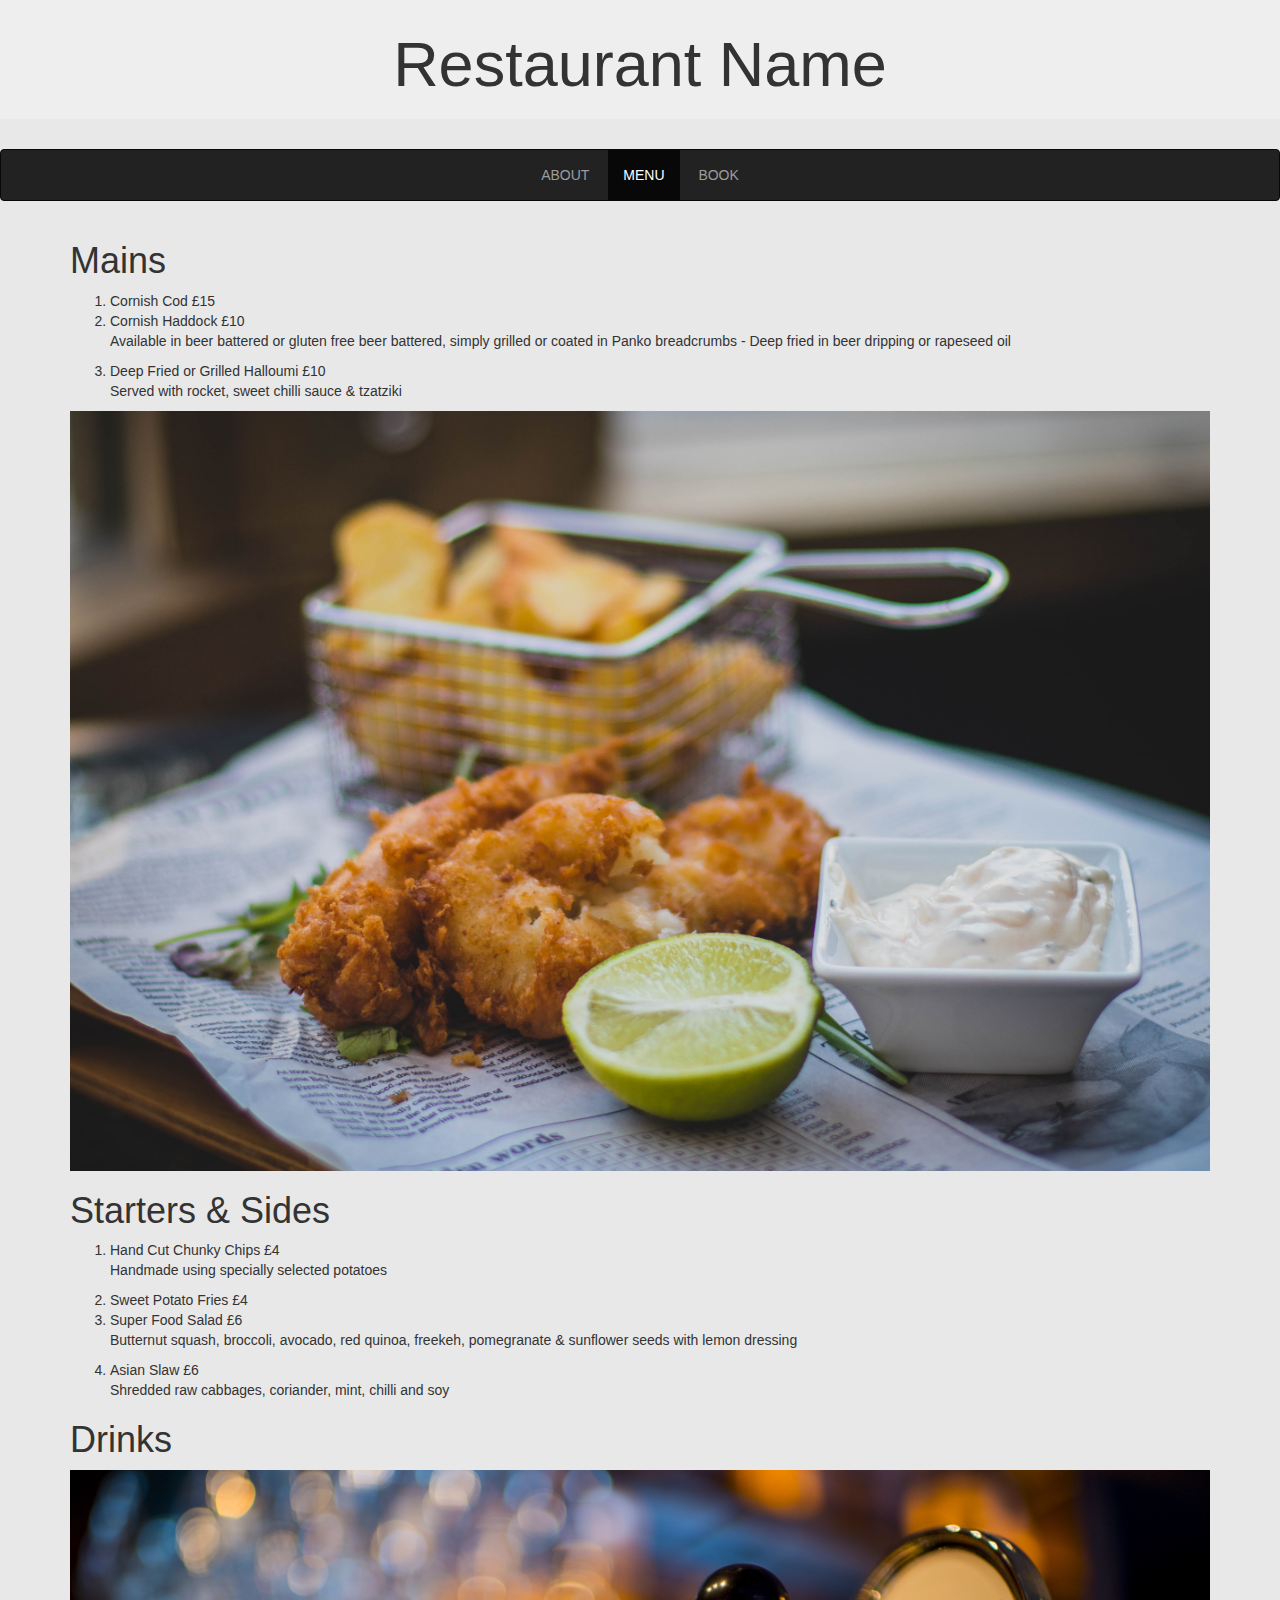
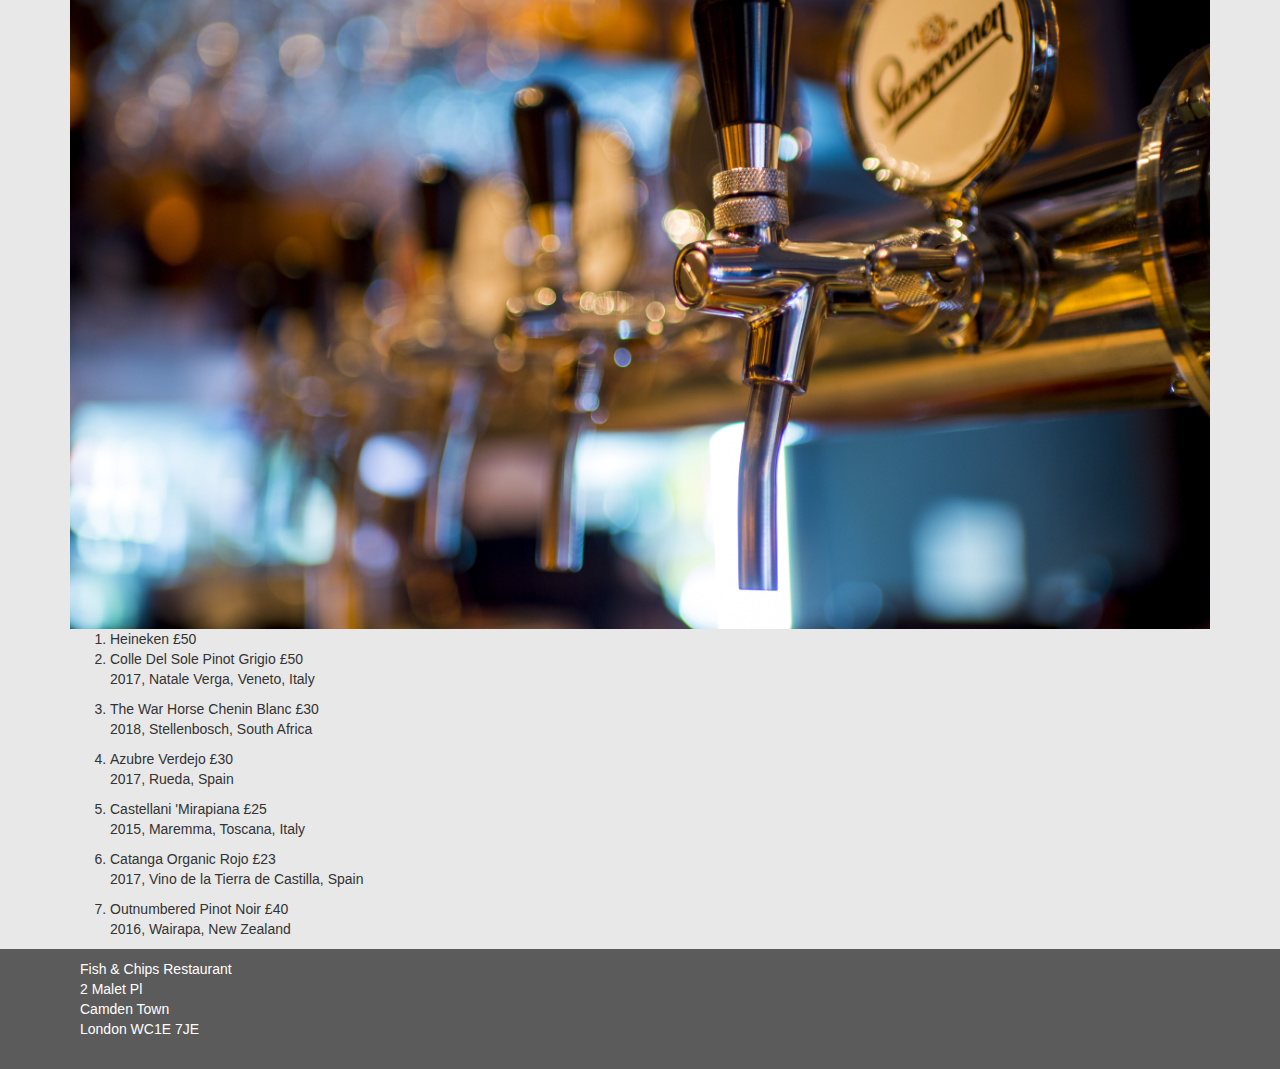
==== menu.html @ 0e865dec "Update menu.html" ====
<!DOCTYPE html>
<html>
  <head>
    <meta name="viewport" content="width=device-width, initial-scale=1.0">
    <meta charset="utf-8">
    <meta http-equiv="X-UA-Compatible" content="IE=edge">

    <title>HOME</title>

    <link href="css/bootstrap.css" rel="stylesheet">
    <link href="css/styles.css" rel="stylesheet" type="text/css">
    <link rel="stylesheet" href="https://use.fontawesome.com/releases/v5.5.0/css/all.css" integrity="sha384-B4dIYHKNBt8Bc12p+WXckhzcICo0wtJAoU8YZTY5qE0Id1GSseTk6S+L3BlXeVIU" crossorigin="anonymous">


    <script src="js/jquery-3.3.1.min.js"></script>
    <script src="js/bootstrap.min.js"></script>
    <script src="js/scripts.js"></script>

    <meta name="description" content="">
    <meta name="author" content="">

    <!-- IE10 viewport hack for Surface/desktop Windows 8 bug
    CHECK PATH-->
    <link href="../../assets/css/ie10-viewport-bug-workaround.css" rel="stylesheet">
  </head>
  <body>
    <div class="jumbotron text-center">
      <h1>Restaurant Name</h1>
    </div>
    <nav class="navbar navbar-inverse navbar-fixed" role="navigation">
        <div class="navbar-header">
          <button type="button" class="navbar-toggle" data-toggle="collapse" data-target=".navbar-collapse">
            <span class="icon-bar"></span>
            <span class="icon-bar"></span>
            <span class="icon-bar"></span>
          </button>
        </div>
        <div class="navbar-collapse collapse">
          <ul class="nav navbar-nav">
            <li><a href="index.html">ABOUT</a></li>
            <li class="active"><a href="menu.html">MENU</a></li>
            <li><a href="#">BOOK</a></li>
          </ul>
        </div>
    </nav>

          <div class="container">
          <h1>Mains</h1>
          <ol>
            <li class="food">Cornish Cod £15</li>
            <li class="food">Cornish Haddock £10</li>
            <p class="f_description">Available in beer battered or gluten free beer battered, simply grilled or coated in Panko breadcrumbs - Deep fried in beer dripping or rapeseed oil</p>
            <li class="food">Deep Fried or Grilled Halloumi £10</li>
            <p class="f_description">Served with rocket, sweet chilli sauce & tzatziki</p>
          </ol>
          <img src="images/fish_chips_1.jpg" class="img-responsive" alt="Responsive image">
          <h1>Starters & Sides</h1>
          <ol>
            <li class="food">Hand Cut Chunky Chips £4</li>
            <p class="f_description">Handmade using specially selected potatoes</p>
            <li class="food">Sweet Potato Fries £4</li>
            <li class="food">Super Food Salad £6</li>
            <p class="f_description">Butternut squash, broccoli, avocado, red quinoa, freekeh, pomegranate & sunflower seeds with lemon dressing</p>
            <li class="food">Asian Slaw £6</li>
            <p class="f_description">Shredded raw cabbages, coriander, mint, chilli and soy</p>
          </ol>
          <h1>Drinks</h1>
          <img src="images/beer.jpg" class="img-responsive" alt="Responsive image">
          <ol>
            <li class="food">Heineken £50</li>
            <li class="food">Colle Del Sole Pinot Grigio £50</li>
            <p class="f_description>">2017, Natale Verga, Veneto, Italy</p>
            <li class="food">The War Horse Chenin Blanc £30</li>
            <p class="f_description">2018, Stellenbosch, South Africa</p>
            <li class="food">Azubre Verdejo £30</li>
            <p class="f_description">2017, Rueda, Spain</p>
            <li class="food">Castellani 'Mirapiana £25</li>
            <p class="f_description">2015, Maremma, Toscana, Italy</p>
            <li class="food">Catanga Organic Rojo £23</li>
            <p class="f_description">2017, Vino de la Tierra de Castilla, Spain</p>
            <li class="food">Outnumbered Pinot Noir £40</li>
            <p class="f_description">2016, Wairapa, New Zealand</p>
          </ol>
        </div>


    <footer>
<div class="container">
      <div class="row">
  <div class="col-sm-8">
    <address>
Fish & Chips Restaurant<br>
2 Malet Pl<br>
Camden Town<br>
London WC1E 7JE<br>
  </address>
</div>
  <div class="col-sm-4">
    <i class="fab fa-twitter-square"></i>
    <i class="fab fa-facebook-square"></i>
    <i class="fab fa-instagram"></i>
  </div>
</div>
</div>
    </footer>


    <!-- Bootstrap core JavaScript
    ================================================== -->
    <!-- Placed at the end of the document so the pages load faster
    CHECK PATH-->
    <script src="https://ajax.googleapis.com/ajax/libs/jquery/1.12.4/jquery.min.js"></script>
    <script>window.jQuery || document.write('<script src="../../assets/js/vendor/jquery.min.js"><\/script>')</script>
    <script src="../../dist/js/bootstrap.min.js"></script>
    <!-- IE10 viewport hack for Surface/desktop Windows 8 bug
    CHECK PATH-->
    <script src="../../assets/js/ie10-viewport-bug-workaround.js"></script>
  </body>
</html>
---- css/styles.css ----
@media (min-width: 768px) {
   .navbar-nav {
     width: 100%;
     text-align: center;
   }
   .navbar-nav > li {
     float: none;
     display: inline-block;
   }
 }

 body {
   background-color: #e8e8e8;
 }

 h1 {
   font-family: 'Fjalla One', sans-serif;

 }

 h2 {

 }

 h3 {

 }

 p {

 }

 a {
   color: #bfa13f;
 }

 .description {
   padding: 10px;
   padding-top: 40px;
   padding-left: 30px;
   padding-right: 30px;
 }

.jumbotron {
  padding: 10px;
}

.reviews {
  padding-top: 20px;
}

footer {
  background-color: #5b5b5b;
}

.fab {
  font-size: 24px;
  color: white;
  padding: 5px;
}

.social {
  padding: 10px;
}

address {
  padding: 10px;
  color: #ffffff;
}
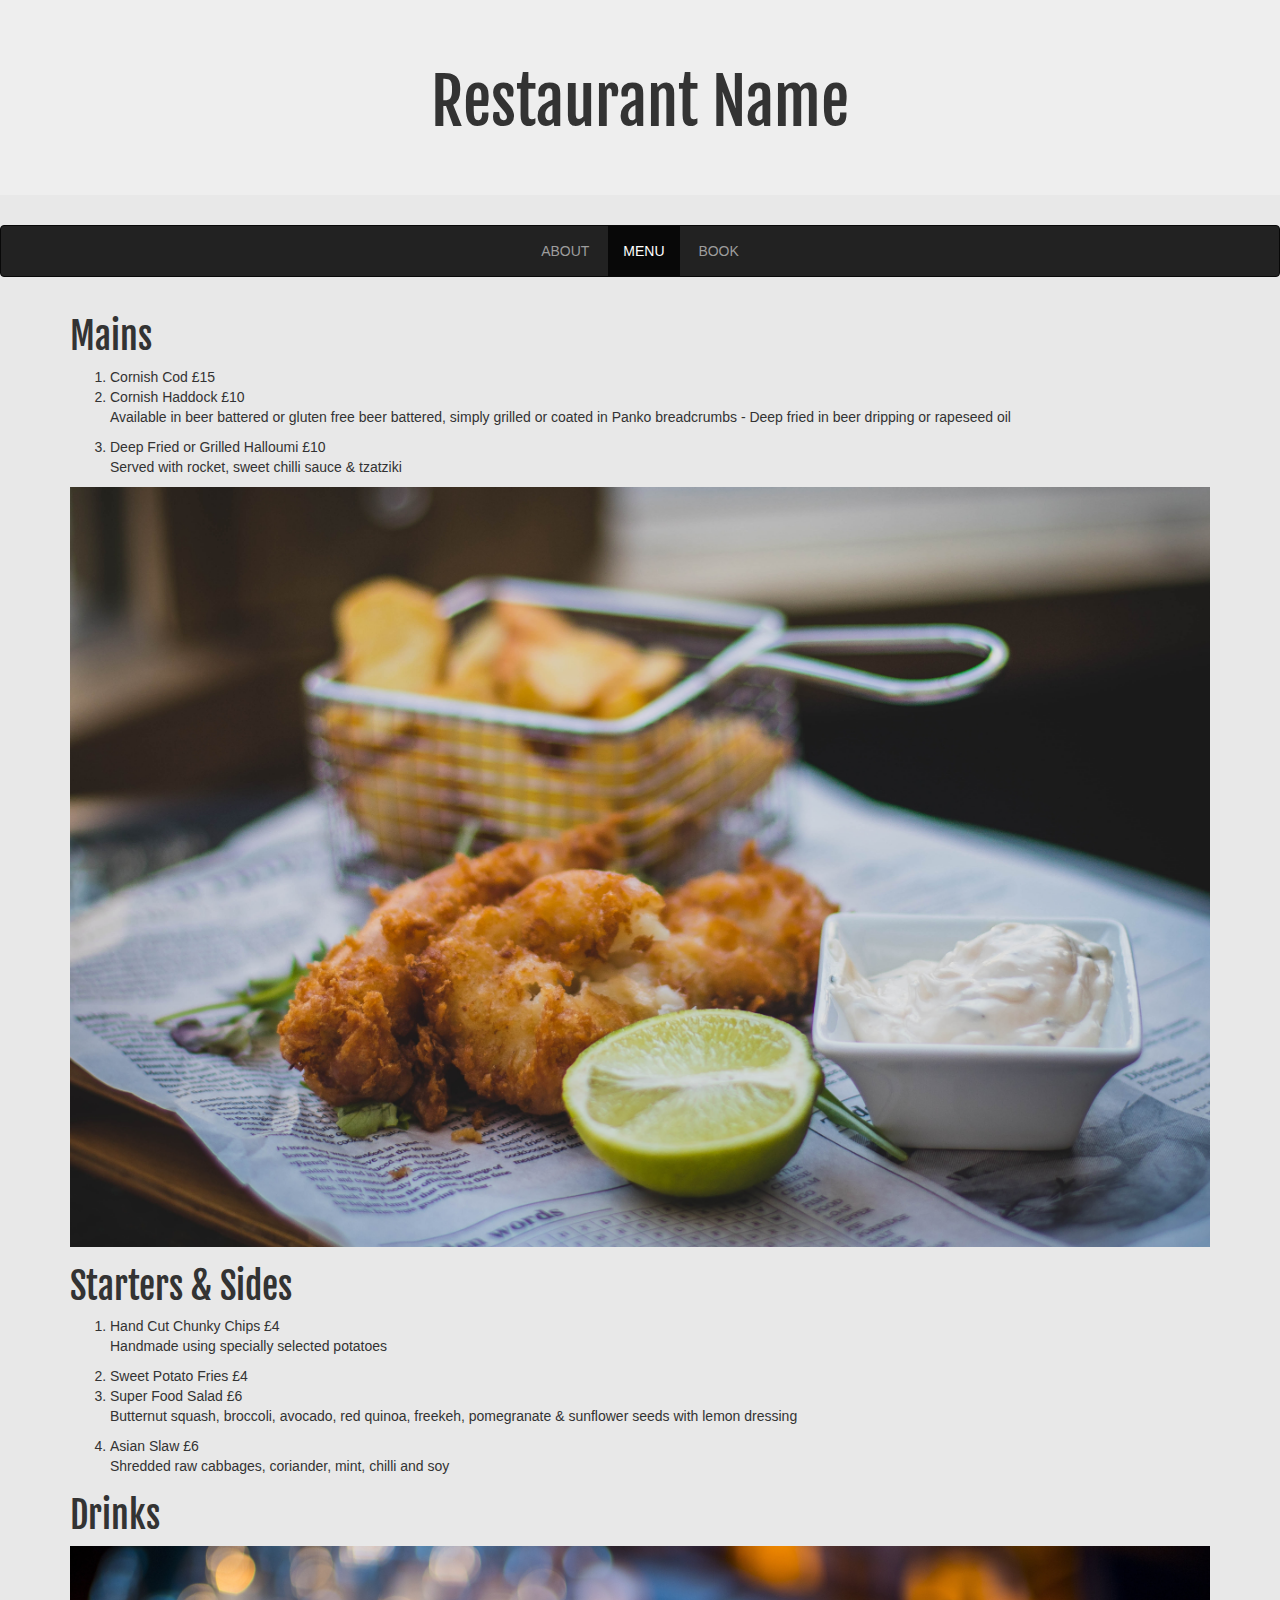
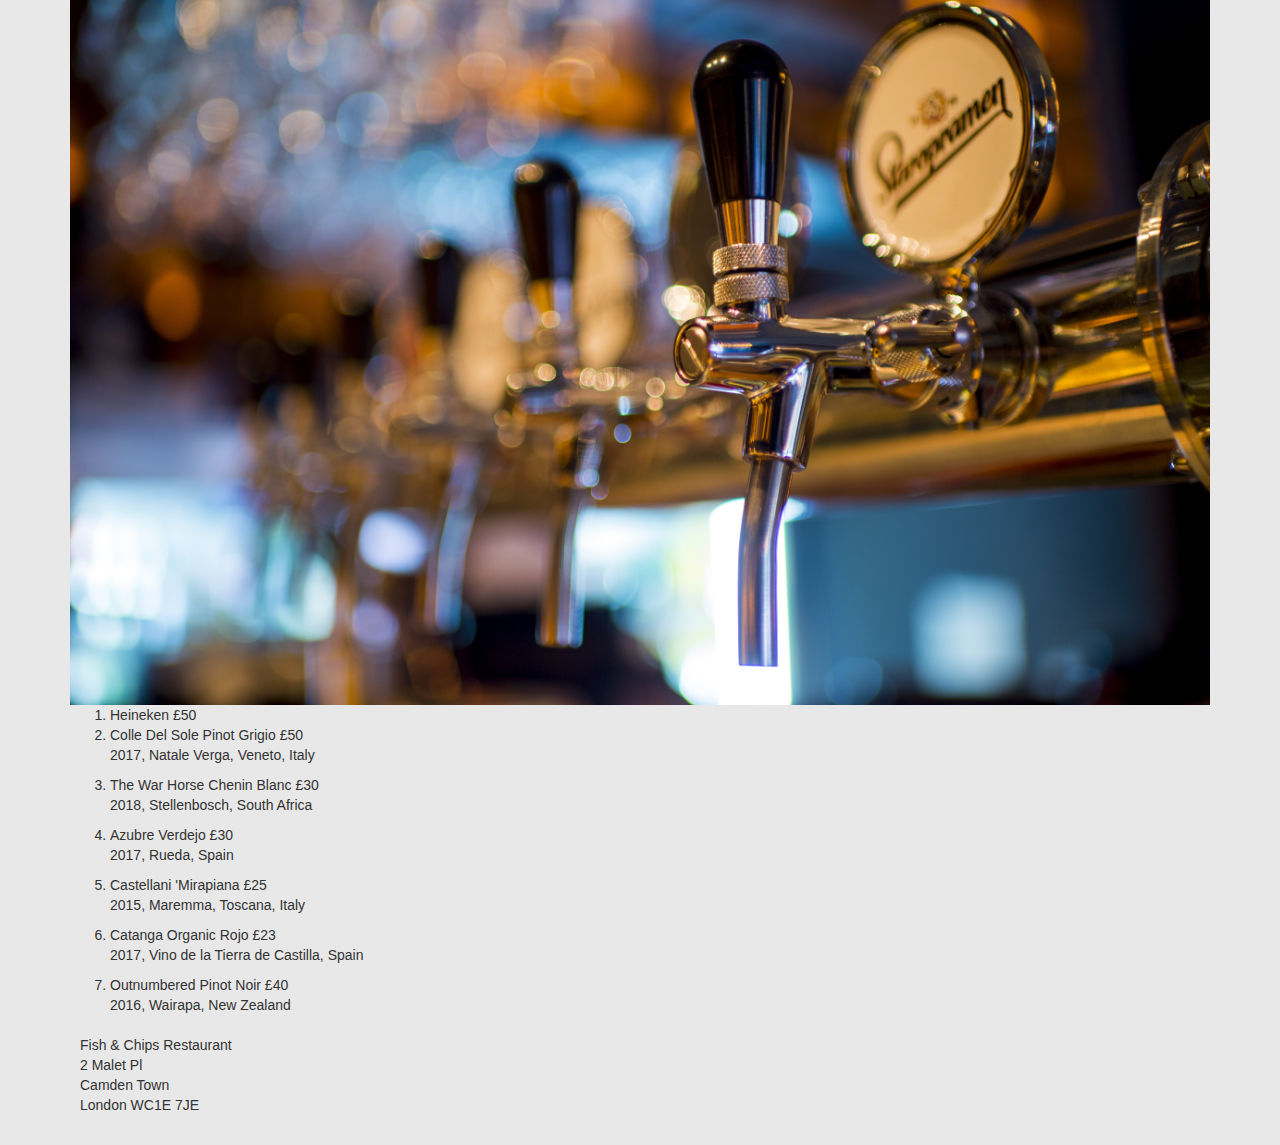
==== commit 24820a08: "Merge branch 'master' of https://github.com/melissaliangpy/Test_Repo" ====
--- a/menu.html
+++ b/menu.html
@@ -10,6 +10,7 @@
     <link href="css/bootstrap.css" rel="stylesheet">
     <link href="css/styles.css" rel="stylesheet" type="text/css">
     <link rel="stylesheet" href="https://use.fontawesome.com/releases/v5.5.0/css/all.css" integrity="sha384-B4dIYHKNBt8Bc12p+WXckhzcICo0wtJAoU8YZTY5qE0Id1GSseTk6S+L3BlXeVIU" crossorigin="anonymous">
+    <link href="https://fonts.googleapis.com/css?family=Fjalla+One" rel="stylesheet">
 
 
     <script src="js/jquery-3.3.1.min.js"></script>
@@ -95,7 +96,7 @@
 London WC1E 7JE<br>
   </address>
 </div>
-  <div class="col-sm-4">
+  <div class="social col-sm-4">
     <i class="fab fa-twitter-square"></i>
     <i class="fab fa-facebook-square"></i>
     <i class="fab fa-instagram"></i>
--- a/css/styles.css
+++ b/css/styles.css
@@ -36,34 +36,18 @@
 
  .description {
    padding: 10px;
-   padding-top: 40px;
-   padding-left: 30px;
-   padding-right: 30px;
  }
 
-.jumbotron {
-  padding: 10px;
-}
+ address {
+   padding: 10px;
+ }
 
-.reviews {
-  padding-top: 20px;
-}
+ .social {
+   padding: 10px;
+   float: right;
 
-footer {
-  background-color: #5b5b5b;
-}
-
-.fab {
-  font-size: 24px;
-  color: white;
-  padding: 5px;
-}
-
-.social {
-  padding: 10px;
-}
-
-address {
-  padding: 10px;
-  color: #ffffff;
-}
+ }
+ .carousel-slide {
+   width: 640px;
+   height: 320px;
+   position: center;
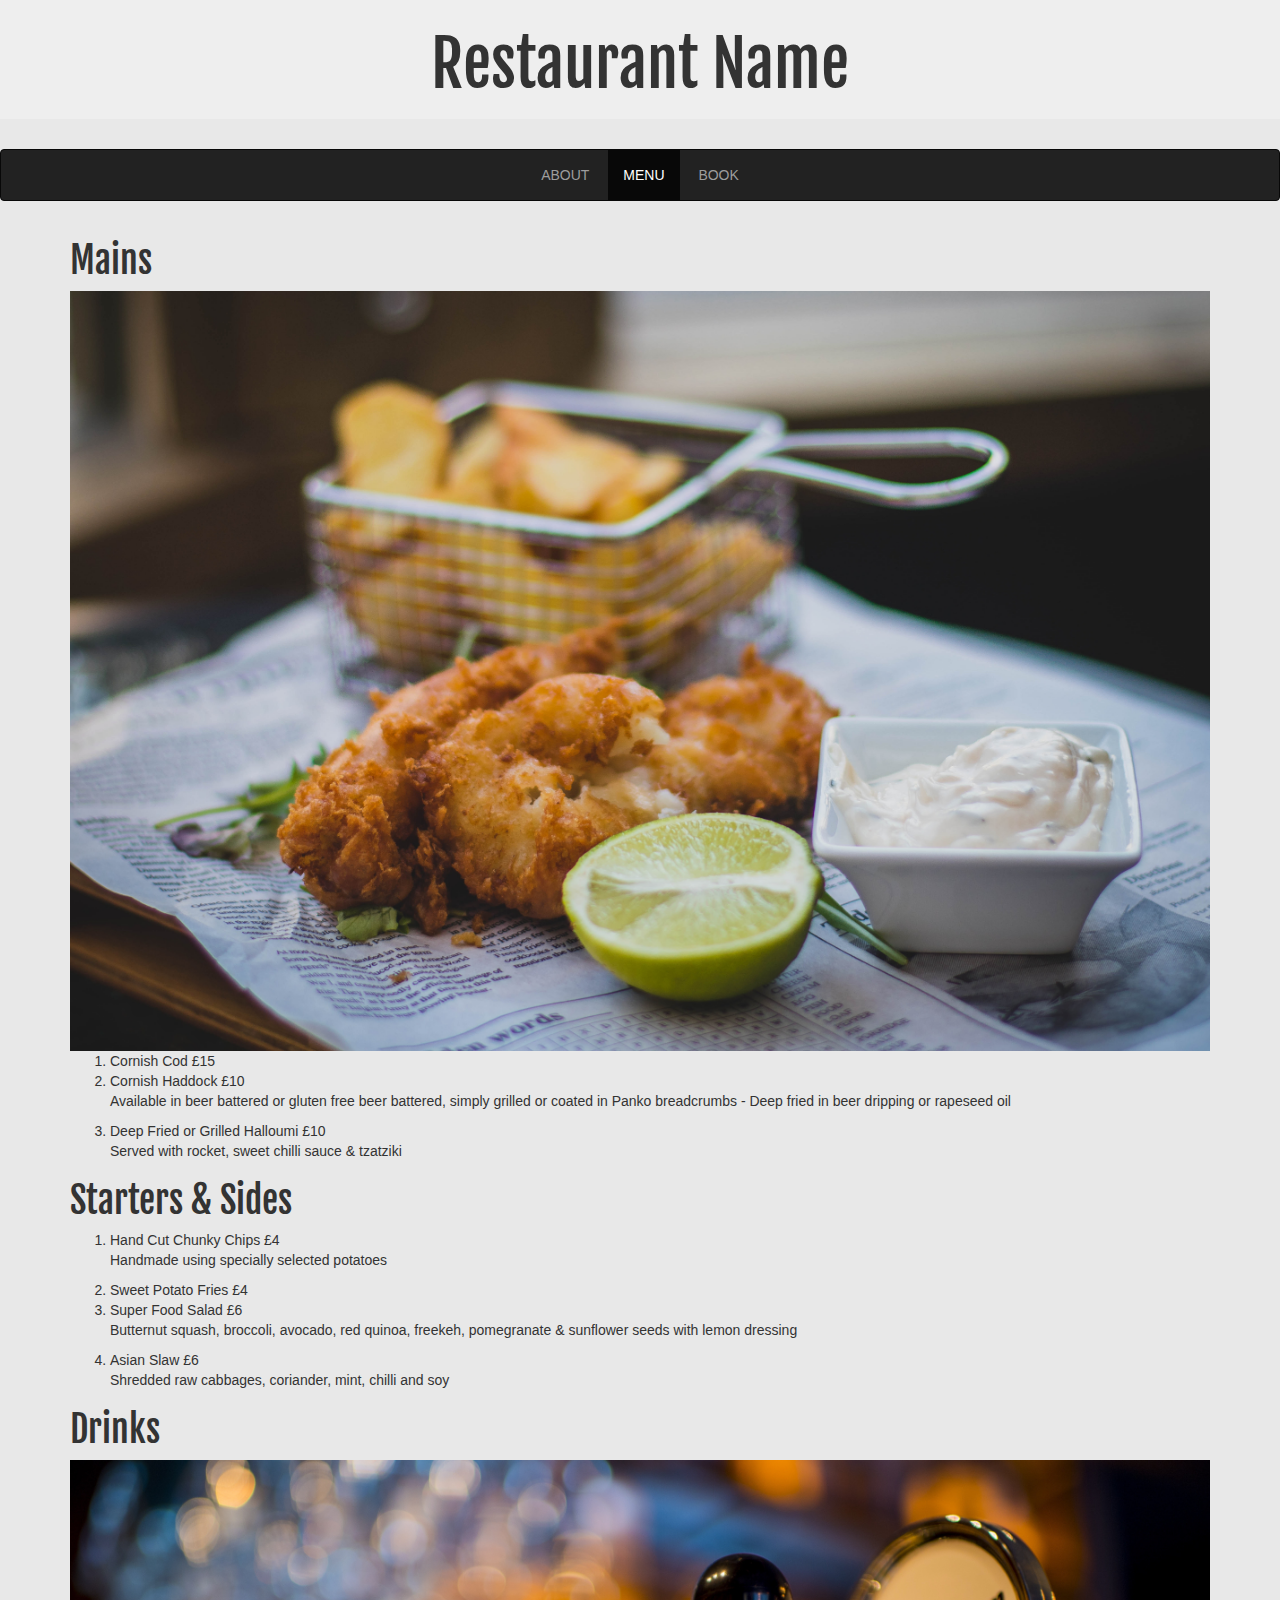
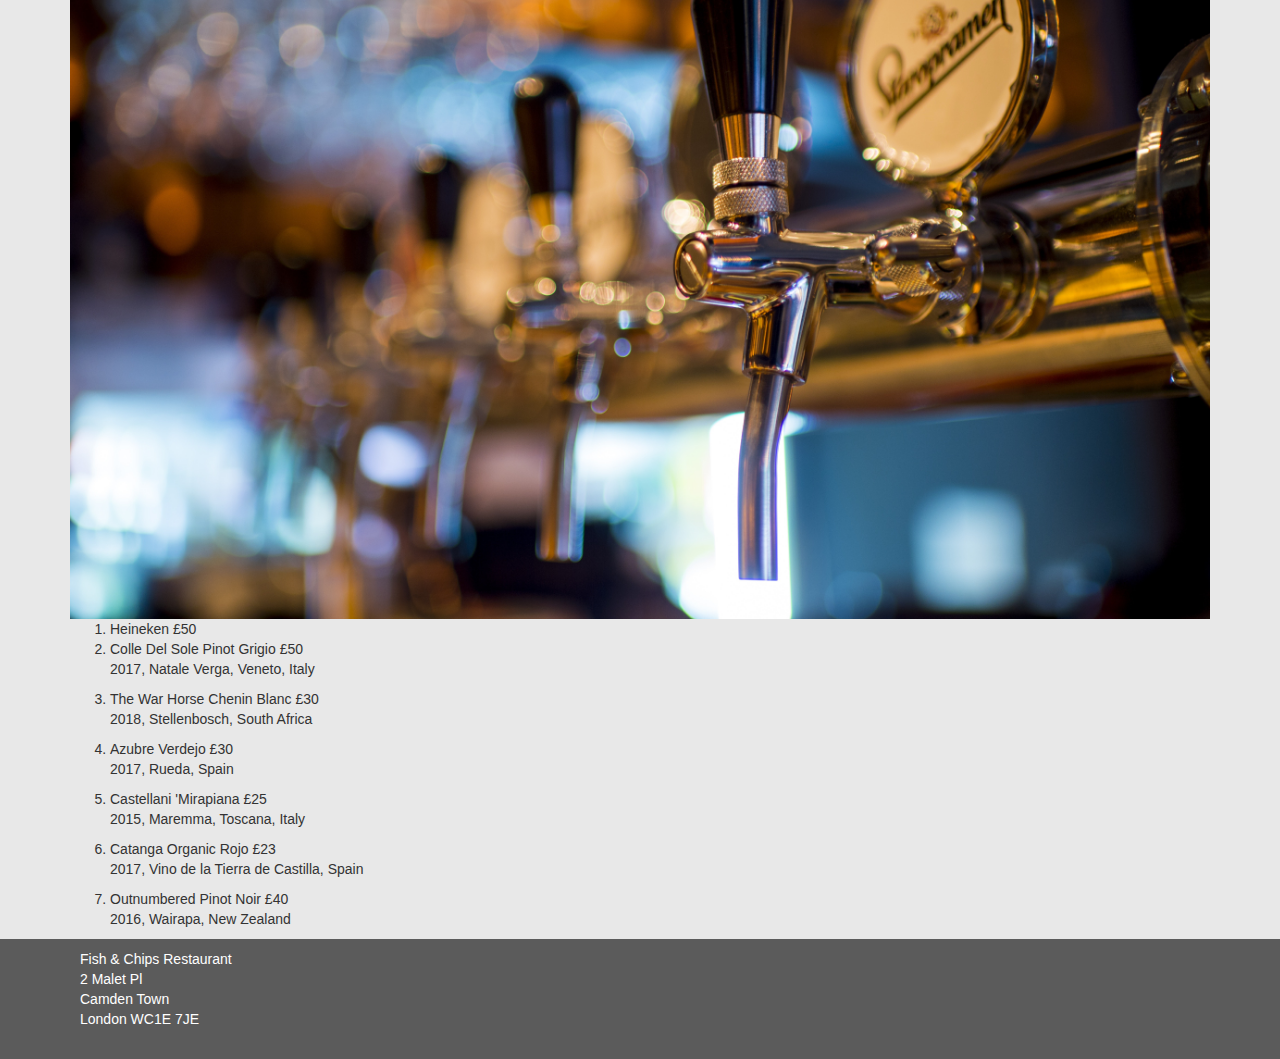
==== commit 1569e356: "Merge branch 'master' of https://github.com/melissaliangpy/Test_Repo" ====
--- a/menu.html
+++ b/menu.html
@@ -47,6 +47,7 @@
 
           <div class="container">
           <h1>Mains</h1>
+          <img src="images/fish_chips_1.jpg" class="img-responsive" alt="Responsive image">
           <ol>
             <li class="food">Cornish Cod £15</li>
             <li class="food">Cornish Haddock £10</li>
@@ -54,7 +55,7 @@
             <li class="food">Deep Fried or Grilled Halloumi £10</li>
             <p class="f_description">Served with rocket, sweet chilli sauce & tzatziki</p>
           </ol>
-          <img src="images/fish_chips_1.jpg" class="img-responsive" alt="Responsive image">
+
           <h1>Starters & Sides</h1>
           <ol>
             <li class="food">Hand Cut Chunky Chips £4</li>
--- a/css/styles.css
+++ b/css/styles.css
@@ -36,18 +36,41 @@
 
  .description {
    padding: 10px;
+   padding-top: 40px;
+   padding-left: 30px;
+   padding-right: 30px;
  }
 
- address {
-   padding: 10px;
- }
+.jumbotron {
+  padding: 10px;
+}
 
- .social {
-   padding: 10px;
-   float: right;
+.reviews {
+  padding-top: 20px;
+}
+
+footer {
+  background-color: #5b5b5b;
+}
+
+.fab {
+  font-size: 24px;
+  color: white;
+  padding: 5px;
+}
+
+.social {
+  padding: 10px;
+}
+
+address {
+  padding: 10px;
+  color: #ffffff;
+}
 
  }
  .carousel-slide {
    width: 640px;
    height: 320px;
    position: center;
+}
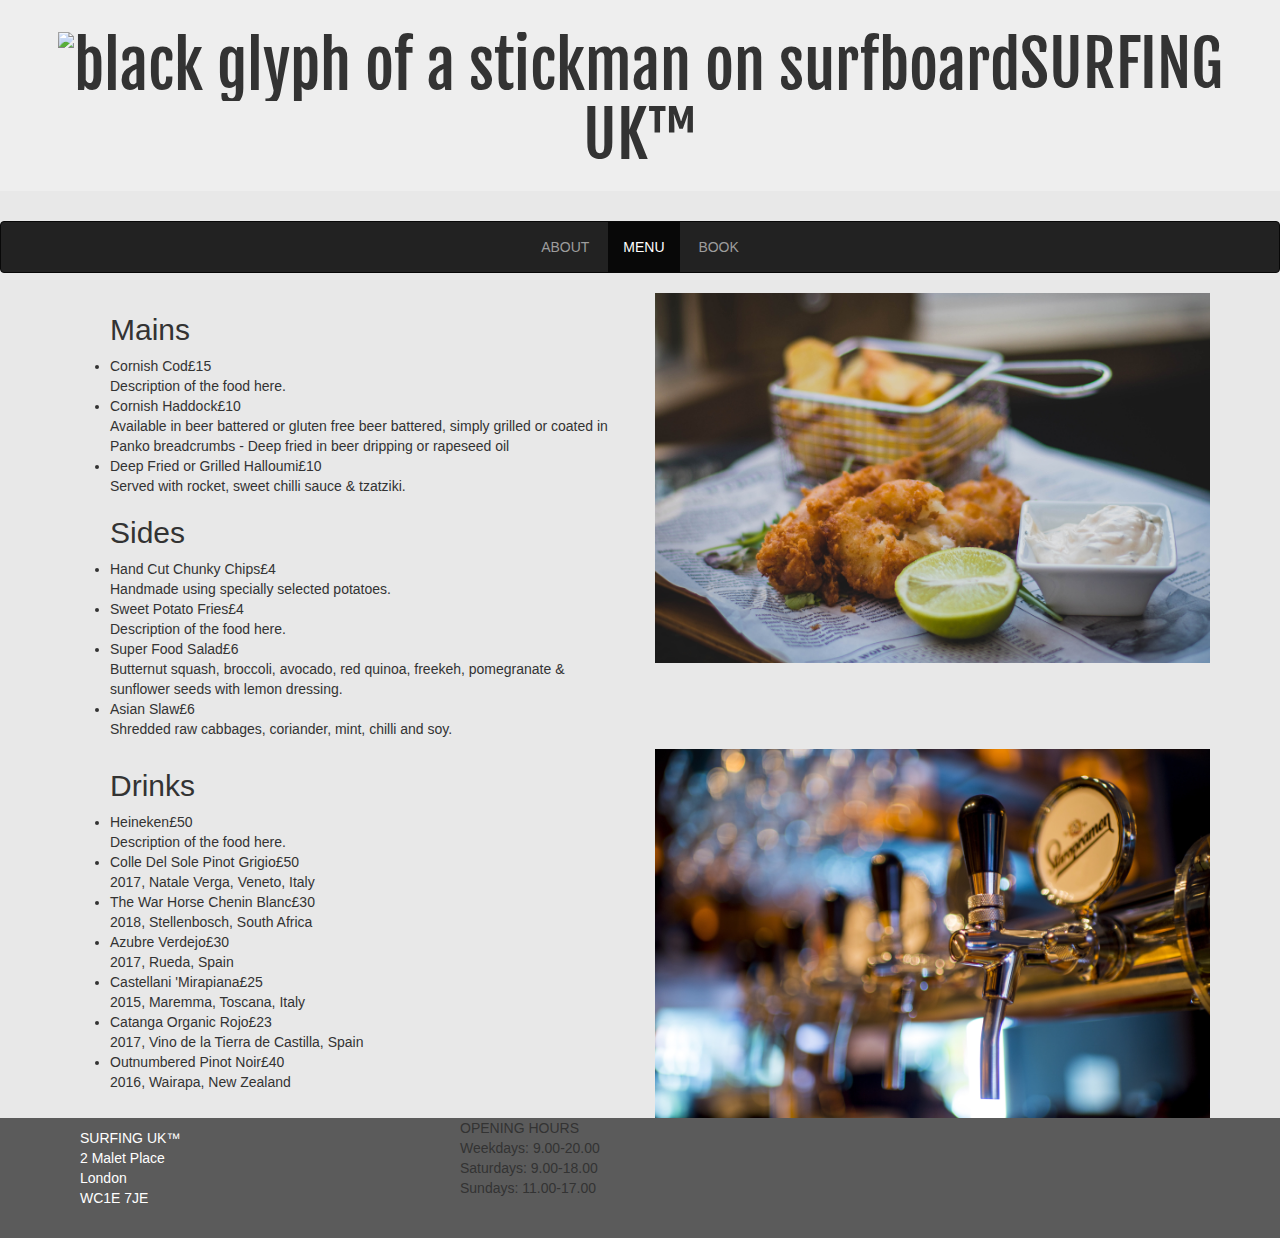
==== commit 62f1c234: "Improve bootstrap of menu.html" ====
--- a/menu.html
+++ b/menu.html
@@ -1,121 +1,140 @@
 <!DOCTYPE html>
-<html>
+<html lang="en">
   <head>
-    <meta name="viewport" content="width=device-width, initial-scale=1.0">
+    <title>SURFING UK™ Homepage</title>
     <meta charset="utf-8">
+    <meta name="viewport" content="width=device-width, initial-scale=1.0, shrink-to-fit=no">
     <meta http-equiv="X-UA-Compatible" content="IE=edge">
-
-    <title>HOME</title>
-
     <link href="css/bootstrap.css" rel="stylesheet">
+    <link href="https://fonts.googleapis.com/css?family=Fjalla+One" rel="stylesheet">
+    <link href="https://use.fontawesome.com/releases/v5.5.0/css/all.css" integrity="sha384-B4dIYHKNBt8Bc12p+WXckhzcICo0wtJAoU8YZTY5qE0Id1GSseTk6S+L3BlXeVIU" crossorigin="anonymous" rel="stylesheet">
     <link href="css/styles.css" rel="stylesheet" type="text/css">
-    <link rel="stylesheet" href="https://use.fontawesome.com/releases/v5.5.0/css/all.css" integrity="sha384-B4dIYHKNBt8Bc12p+WXckhzcICo0wtJAoU8YZTY5qE0Id1GSseTk6S+L3BlXeVIU" crossorigin="anonymous">
-    <link href="https://fonts.googleapis.com/css?family=Fjalla+One" rel="stylesheet">
-
-
+    <meta name="description" content="CF:G AW Competition">
+    <meta name="author" content="Annika, Melissa, Ain, Megan">
+  </head>
+  <body>
+    <div class="jumbotron text-center" role="banner">
+      <h1><img class="surfing_glyph" src="https://img.icons8.com/ios-glyphs/100/000000/surfing.png" alt="black glyph of a stickman on surfboard" title="Surfing Glyph">SURFING UK™</h1>
+    </div>
+    <nav class="navbar navbar-inverse" data-spy="affix" data-offset-top="197" role="navigation">
+      <div class="navbar-header">
+        <button type="button" class="navbar-toggle" data-toggle="collapse" data-target=".navbar-collapse" title="navigation toggle">
+          <span class="icon-bar"></span>
+          <span class="icon-bar"></span>
+          <span class="icon-bar"></span>
+        </button>
+      </div>
+      <div class="navbar-collapse collapse">
+        <ul class="nav navbar-nav">
+          <li><a href="index.html">ABOUT</a></li>
+          <li class="active"><a>MENU</a></li>
+          <li><a>BOOK</a></li>
+        </ul>
+      </div>
+    </nav>
+    <div class="container menu">
+      <div class="row">
+        <div class="col-sm-6">
+          <ul>
+            <h2>Mains</h2>
+            <li class="food">Cornish Cod<span class="price">£15</span><br>
+              <span class="f_description">Description of the food here.</span>
+            </li>
+            <li class="food">Cornish Haddock<span class="price">£10</span><br>
+              <span class="f_description">Available in beer battered or gluten
+              free beer battered, simply grilled or coated in Panko breadcrumbs -
+              Deep fried in beer dripping or rapeseed oil</span>
+            </li>
+            <li class="food">Deep Fried or Grilled Halloumi<span class="price">£10</span><br>
+              <span class="f_description">Served with rocket, sweet chilli sauce & tzatziki.</span>
+            </li>
+          </ul>
+          <ul>
+            <h2>Sides</h2>
+            <li class="food">Hand Cut Chunky Chips<span class="price">£4</span><br>
+              <span class="f_description">Handmade using specially selected potatoes.</span>
+            </li>
+            <li class="food">Sweet Potato Fries<span class="price">£4</span><br>
+              <span class="f_description">Description of the food here.</span>
+            </li>
+            <li class="food">Super Food Salad<span class="price">£6</span><br>
+              <span class="f_description">Butternut squash, broccoli, avocado, red
+              quinoa, freekeh, pomegranate & sunflower seeds with lemon dressing.</span>
+            </li>
+            <li class="food">Asian Slaw<span class="price">£6</span><br>
+              <span class="f_description">Shredded raw cabbages, coriander, mint, chilli and soy.</span>
+            </li>
+          </ul>
+        </div>
+        <div class="col-sm-6">
+          <img src="images/fish_chips_1.jpg" class="img-responsive food_image" title="Fish & Chips" alt="main course of fish with a side of chips">
+        </div>
+      </div>
+      <div class="row">
+        <div class="col-sm-6">
+          <ul>
+            <h2>Drinks</h2>
+            <li class="food">Heineken<span class="price">£50</span><br>
+              <span class="f_description">Description of the food here.</span>
+            </li>
+            <li class="food">Colle Del Sole Pinot Grigio<span class="price">£50</span><br>
+              <span class="f_description">2017, Natale Verga, Veneto, Italy</span>
+            </li>
+            <li class="food">The War Horse Chenin Blanc<span class="price">£30</span><br>
+              <span class="f_description">2018, Stellenbosch, South Africa</span>
+            </li>
+            <li class="food">Azubre Verdejo<span class="price">£30</span><br>
+              <span class="f_description">2017, Rueda, Spain</span>
+            </li>
+            <li class="food">Castellani 'Mirapiana<span class="price">£25</span><br>
+              <span class="f_description">2015, Maremma, Toscana, Italy</span>
+            </li>
+            <li class="food">Catanga Organic Rojo<span class="price">£23</span><br>
+              <span class="f_description">2017, Vino de la Tierra de Castilla, Spain</span>
+            </li>
+            <li class="food">Outnumbered Pinot Noir<span class="price">£40</span><br>
+              <span class="f_description">2016, Wairapa, New Zealand</span>
+            </li>
+          </ul>
+        </div>
+        <div class="col-sm-6">
+          <img src="images/beer.jpg" class="img-responsive drink_image" title="pint of beer" alt="pint of one of our local beers">
+        </div>
+      </div>
+    </div>
+    <footer>
+      <div class="container">
+        <div class="row">
+          <div class="col-sm-4">
+            <address>SURFING UK™<br>
+            2 Malet Place<br>
+            London<br>
+            WC1E 7JE<br>
+          </address>
+          </div>
+          <div class="col-sm-4">
+            <p class="hours">OPENING HOURS<br>
+            Weekdays: 9.00-20.00<br>
+            Saturdays: 9.00-18.00<br>
+            Sundays: 11.00-17.00
+            </p>
+          </div>
+          <div class="social col-sm-4">
+            <a href="https://www.facebook.com" title="SURFING UK facebook page" >
+              <i class="fab fa-facebook-square" tabindex="0" role="button"></i>
+            </a>
+            <a href="https://www.twitter.com" title="SURFING UK twitter page">
+              <i class="fab fa-twitter-square" tabindex="0" role="button"></i>
+            </a>
+            <a href="https://www.instagram.com" title="SURFING UK instagram page">
+              <i class="fab fa-instagram" tabindex="0" role="button"></i>
+            </a>
+          </div>
+        </div>
+      </div>
+    </footer>
     <script src="js/jquery-3.3.1.min.js"></script>
     <script src="js/bootstrap.min.js"></script>
     <script src="js/scripts.js"></script>
-
-    <meta name="description" content="">
-    <meta name="author" content="">
-
-    <!-- IE10 viewport hack for Surface/desktop Windows 8 bug
-    CHECK PATH-->
-    <link href="../../assets/css/ie10-viewport-bug-workaround.css" rel="stylesheet">
-  </head>
-  <body>
-    <div class="jumbotron text-center">
-      <h1>Restaurant Name</h1>
-    </div>
-    <nav class="navbar navbar-inverse navbar-fixed" role="navigation">
-        <div class="navbar-header">
-          <button type="button" class="navbar-toggle" data-toggle="collapse" data-target=".navbar-collapse">
-            <span class="icon-bar"></span>
-            <span class="icon-bar"></span>
-            <span class="icon-bar"></span>
-          </button>
-        </div>
-        <div class="navbar-collapse collapse">
-          <ul class="nav navbar-nav">
-            <li><a href="index.html">ABOUT</a></li>
-            <li class="active"><a href="menu.html">MENU</a></li>
-            <li><a href="#">BOOK</a></li>
-          </ul>
-        </div>
-    </nav>
-
-          <div class="container">
-          <h1>Mains</h1>
-          <img src="images/fish_chips_1.jpg" class="img-responsive" alt="Responsive image">
-          <ol>
-            <li class="food">Cornish Cod £15</li>
-            <li class="food">Cornish Haddock £10</li>
-            <p class="f_description">Available in beer battered or gluten free beer battered, simply grilled or coated in Panko breadcrumbs - Deep fried in beer dripping or rapeseed oil</p>
-            <li class="food">Deep Fried or Grilled Halloumi £10</li>
-            <p class="f_description">Served with rocket, sweet chilli sauce & tzatziki</p>
-          </ol>
-
-          <h1>Starters & Sides</h1>
-          <ol>
-            <li class="food">Hand Cut Chunky Chips £4</li>
-            <p class="f_description">Handmade using specially selected potatoes</p>
-            <li class="food">Sweet Potato Fries £4</li>
-            <li class="food">Super Food Salad £6</li>
-            <p class="f_description">Butternut squash, broccoli, avocado, red quinoa, freekeh, pomegranate & sunflower seeds with lemon dressing</p>
-            <li class="food">Asian Slaw £6</li>
-            <p class="f_description">Shredded raw cabbages, coriander, mint, chilli and soy</p>
-          </ol>
-          <h1>Drinks</h1>
-          <img src="images/beer.jpg" class="img-responsive" alt="Responsive image">
-          <ol>
-            <li class="food">Heineken £50</li>
-            <li class="food">Colle Del Sole Pinot Grigio £50</li>
-            <p class="f_description>">2017, Natale Verga, Veneto, Italy</p>
-            <li class="food">The War Horse Chenin Blanc £30</li>
-            <p class="f_description">2018, Stellenbosch, South Africa</p>
-            <li class="food">Azubre Verdejo £30</li>
-            <p class="f_description">2017, Rueda, Spain</p>
-            <li class="food">Castellani 'Mirapiana £25</li>
-            <p class="f_description">2015, Maremma, Toscana, Italy</p>
-            <li class="food">Catanga Organic Rojo £23</li>
-            <p class="f_description">2017, Vino de la Tierra de Castilla, Spain</p>
-            <li class="food">Outnumbered Pinot Noir £40</li>
-            <p class="f_description">2016, Wairapa, New Zealand</p>
-          </ol>
-        </div>
-
-
-    <footer>
-<div class="container">
-      <div class="row">
-  <div class="col-sm-8">
-    <address>
-Fish & Chips Restaurant<br>
-2 Malet Pl<br>
-Camden Town<br>
-London WC1E 7JE<br>
-  </address>
-</div>
-  <div class="social col-sm-4">
-    <i class="fab fa-twitter-square"></i>
-    <i class="fab fa-facebook-square"></i>
-    <i class="fab fa-instagram"></i>
-  </div>
-</div>
-</div>
-    </footer>
-
-
-    <!-- Bootstrap core JavaScript
-    ================================================== -->
-    <!-- Placed at the end of the document so the pages load faster
-    CHECK PATH-->
-    <script src="https://ajax.googleapis.com/ajax/libs/jquery/1.12.4/jquery.min.js"></script>
-    <script>window.jQuery || document.write('<script src="../../assets/js/vendor/jquery.min.js"><\/script>')</script>
-    <script src="../../dist/js/bootstrap.min.js"></script>
-    <!-- IE10 viewport hack for Surface/desktop Windows 8 bug
-    CHECK PATH-->
-    <script src="../../assets/js/ie10-viewport-bug-workaround.js"></script>
   </body>
 </html>
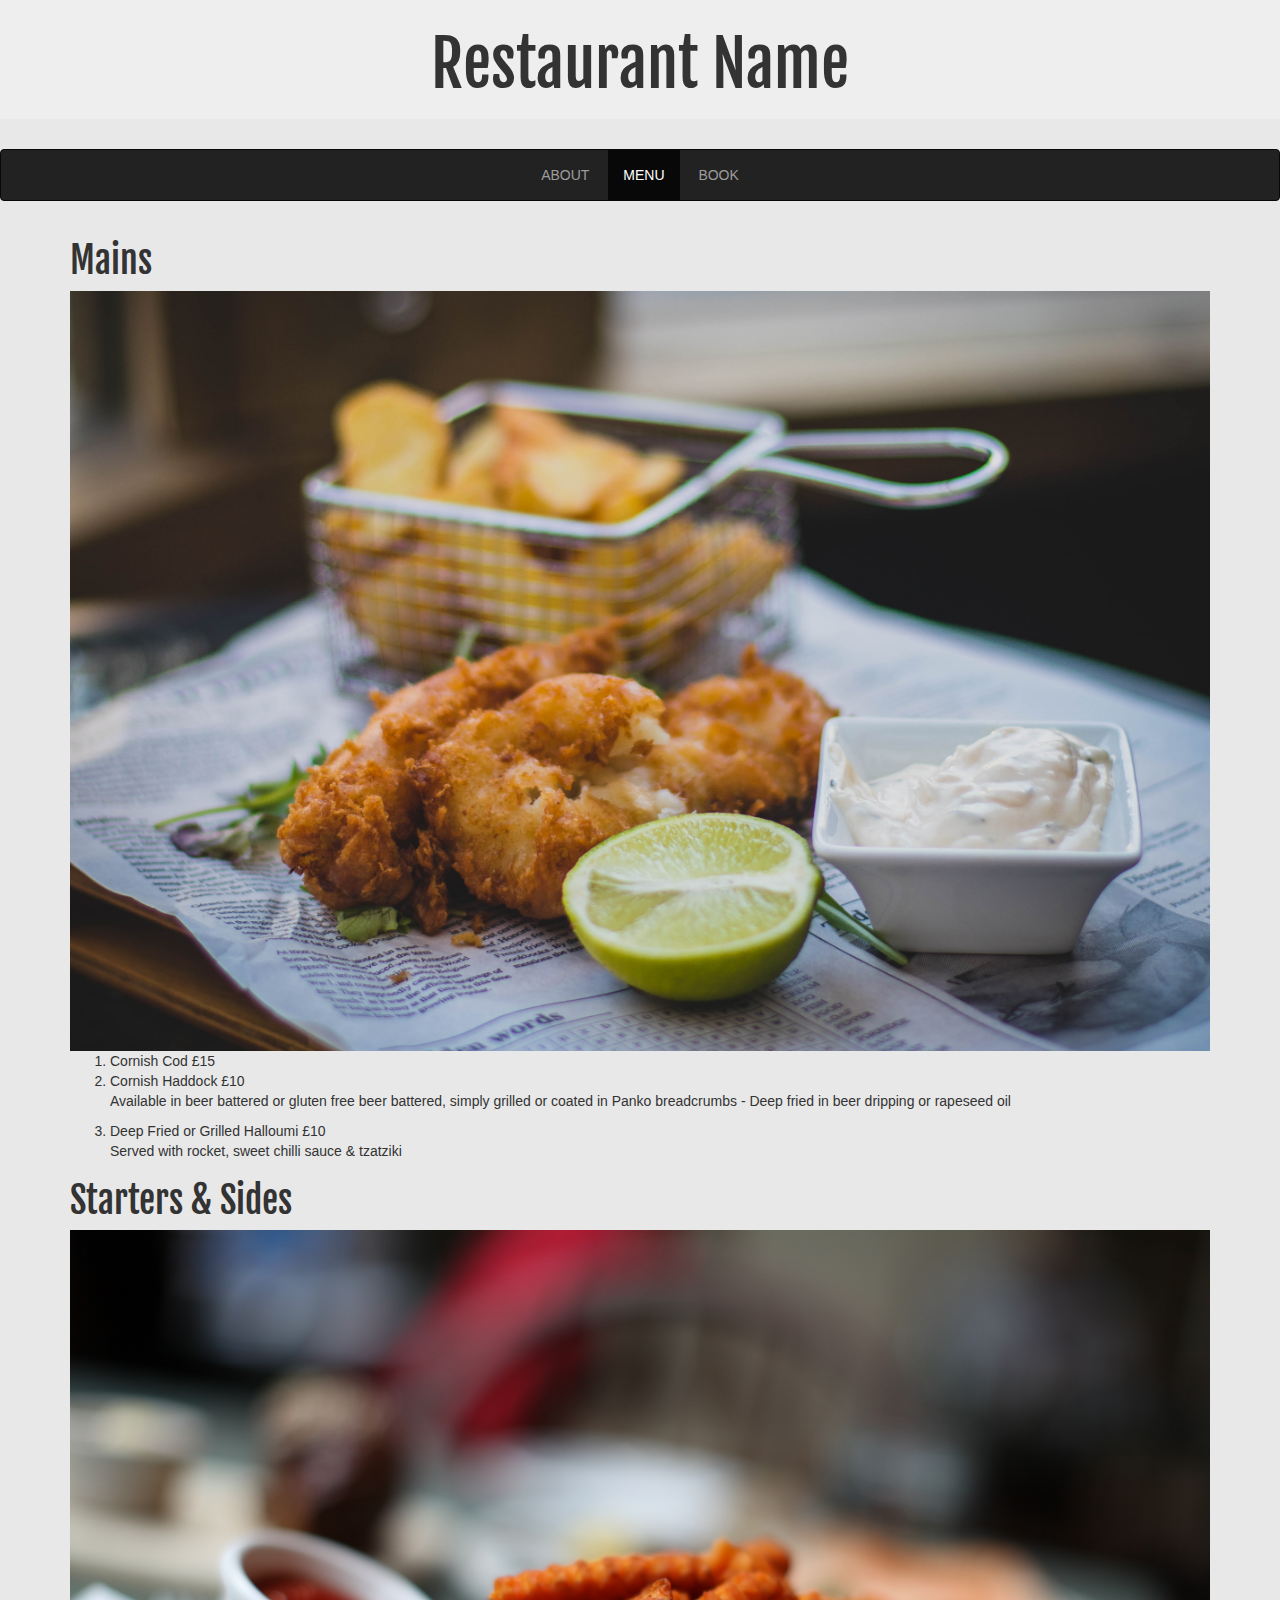
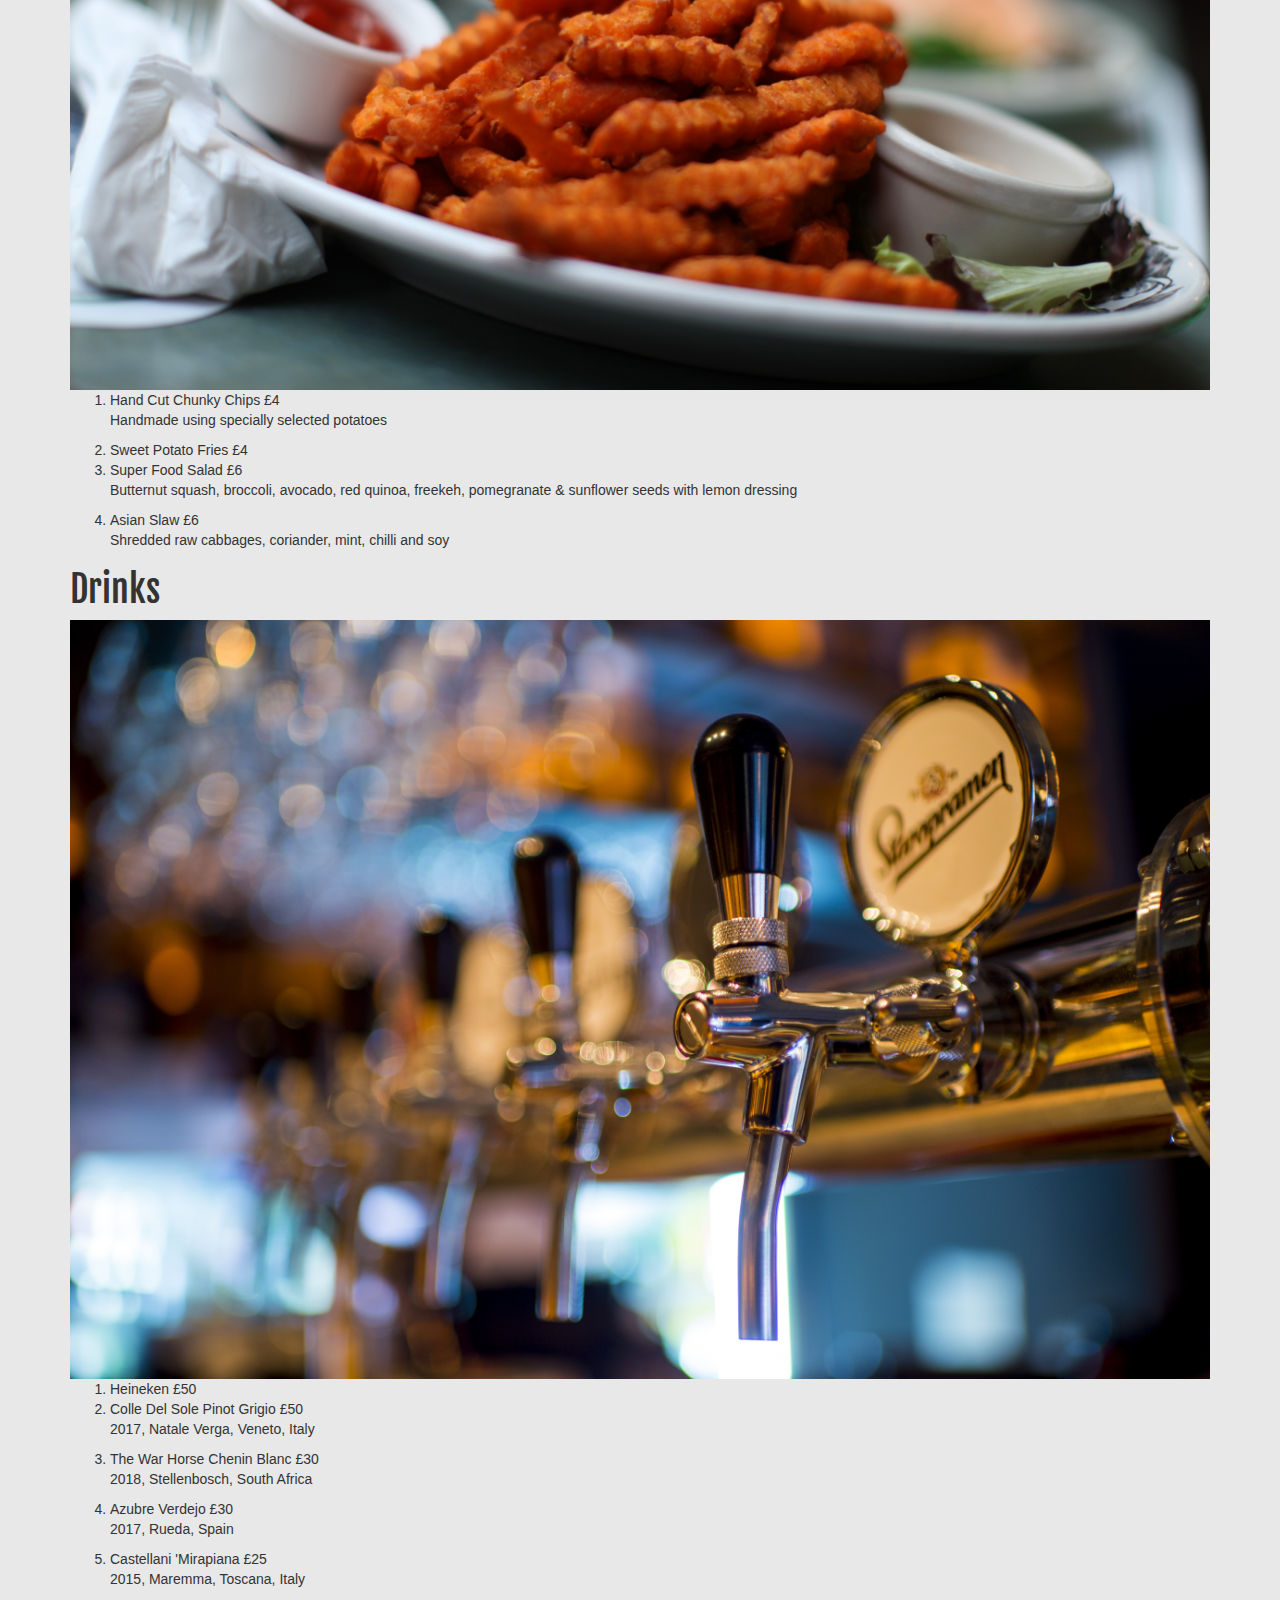
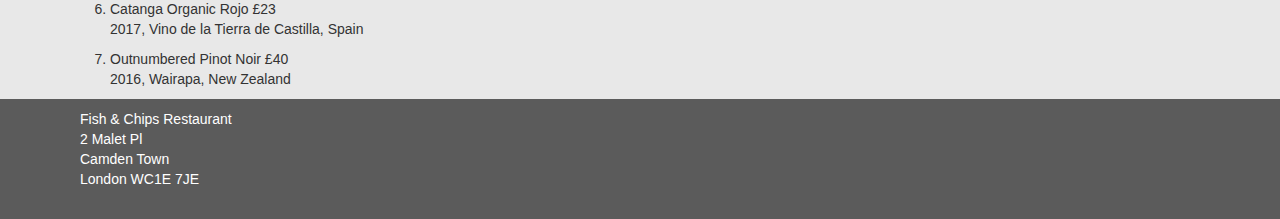
==== commit 9bdc7055: "Update menu.html" ====
--- a/menu.html
+++ b/menu.html
@@ -1,140 +1,122 @@
 <!DOCTYPE html>
-<html lang="en">
+<html>
   <head>
-    <title>SURFING UK™ Homepage</title>
+    <meta name="viewport" content="width=device-width, initial-scale=1.0">
     <meta charset="utf-8">
-    <meta name="viewport" content="width=device-width, initial-scale=1.0, shrink-to-fit=no">
     <meta http-equiv="X-UA-Compatible" content="IE=edge">
+
+    <title>HOME</title>
+
     <link href="css/bootstrap.css" rel="stylesheet">
+    <link href="css/styles.css" rel="stylesheet" type="text/css">
+    <link rel="stylesheet" href="https://use.fontawesome.com/releases/v5.5.0/css/all.css" integrity="sha384-B4dIYHKNBt8Bc12p+WXckhzcICo0wtJAoU8YZTY5qE0Id1GSseTk6S+L3BlXeVIU" crossorigin="anonymous">
     <link href="https://fonts.googleapis.com/css?family=Fjalla+One" rel="stylesheet">
-    <link href="https://use.fontawesome.com/releases/v5.5.0/css/all.css" integrity="sha384-B4dIYHKNBt8Bc12p+WXckhzcICo0wtJAoU8YZTY5qE0Id1GSseTk6S+L3BlXeVIU" crossorigin="anonymous" rel="stylesheet">
-    <link href="css/styles.css" rel="stylesheet" type="text/css">
-    <meta name="description" content="CF:G AW Competition">
-    <meta name="author" content="Annika, Melissa, Ain, Megan">
-  </head>
-  <body>
-    <div class="jumbotron text-center" role="banner">
-      <h1><img class="surfing_glyph" src="https://img.icons8.com/ios-glyphs/100/000000/surfing.png" alt="black glyph of a stickman on surfboard" title="Surfing Glyph">SURFING UK™</h1>
-    </div>
-    <nav class="navbar navbar-inverse" data-spy="affix" data-offset-top="197" role="navigation">
-      <div class="navbar-header">
-        <button type="button" class="navbar-toggle" data-toggle="collapse" data-target=".navbar-collapse" title="navigation toggle">
-          <span class="icon-bar"></span>
-          <span class="icon-bar"></span>
-          <span class="icon-bar"></span>
-        </button>
-      </div>
-      <div class="navbar-collapse collapse">
-        <ul class="nav navbar-nav">
-          <li><a href="index.html">ABOUT</a></li>
-          <li class="active"><a>MENU</a></li>
-          <li><a>BOOK</a></li>
-        </ul>
-      </div>
-    </nav>
-    <div class="container menu">
-      <div class="row">
-        <div class="col-sm-6">
-          <ul>
-            <h2>Mains</h2>
-            <li class="food">Cornish Cod<span class="price">£15</span><br>
-              <span class="f_description">Description of the food here.</span>
-            </li>
-            <li class="food">Cornish Haddock<span class="price">£10</span><br>
-              <span class="f_description">Available in beer battered or gluten
-              free beer battered, simply grilled or coated in Panko breadcrumbs -
-              Deep fried in beer dripping or rapeseed oil</span>
-            </li>
-            <li class="food">Deep Fried or Grilled Halloumi<span class="price">£10</span><br>
-              <span class="f_description">Served with rocket, sweet chilli sauce & tzatziki.</span>
-            </li>
-          </ul>
-          <ul>
-            <h2>Sides</h2>
-            <li class="food">Hand Cut Chunky Chips<span class="price">£4</span><br>
-              <span class="f_description">Handmade using specially selected potatoes.</span>
-            </li>
-            <li class="food">Sweet Potato Fries<span class="price">£4</span><br>
-              <span class="f_description">Description of the food here.</span>
-            </li>
-            <li class="food">Super Food Salad<span class="price">£6</span><br>
-              <span class="f_description">Butternut squash, broccoli, avocado, red
-              quinoa, freekeh, pomegranate & sunflower seeds with lemon dressing.</span>
-            </li>
-            <li class="food">Asian Slaw<span class="price">£6</span><br>
-              <span class="f_description">Shredded raw cabbages, coriander, mint, chilli and soy.</span>
-            </li>
-          </ul>
-        </div>
-        <div class="col-sm-6">
-          <img src="images/fish_chips_1.jpg" class="img-responsive food_image" title="Fish & Chips" alt="main course of fish with a side of chips">
-        </div>
-      </div>
-      <div class="row">
-        <div class="col-sm-6">
-          <ul>
-            <h2>Drinks</h2>
-            <li class="food">Heineken<span class="price">£50</span><br>
-              <span class="f_description">Description of the food here.</span>
-            </li>
-            <li class="food">Colle Del Sole Pinot Grigio<span class="price">£50</span><br>
-              <span class="f_description">2017, Natale Verga, Veneto, Italy</span>
-            </li>
-            <li class="food">The War Horse Chenin Blanc<span class="price">£30</span><br>
-              <span class="f_description">2018, Stellenbosch, South Africa</span>
-            </li>
-            <li class="food">Azubre Verdejo<span class="price">£30</span><br>
-              <span class="f_description">2017, Rueda, Spain</span>
-            </li>
-            <li class="food">Castellani 'Mirapiana<span class="price">£25</span><br>
-              <span class="f_description">2015, Maremma, Toscana, Italy</span>
-            </li>
-            <li class="food">Catanga Organic Rojo<span class="price">£23</span><br>
-              <span class="f_description">2017, Vino de la Tierra de Castilla, Spain</span>
-            </li>
-            <li class="food">Outnumbered Pinot Noir<span class="price">£40</span><br>
-              <span class="f_description">2016, Wairapa, New Zealand</span>
-            </li>
-          </ul>
-        </div>
-        <div class="col-sm-6">
-          <img src="images/beer.jpg" class="img-responsive drink_image" title="pint of beer" alt="pint of one of our local beers">
-        </div>
-      </div>
-    </div>
-    <footer>
-      <div class="container">
-        <div class="row">
-          <div class="col-sm-4">
-            <address>SURFING UK™<br>
-            2 Malet Place<br>
-            London<br>
-            WC1E 7JE<br>
-          </address>
-          </div>
-          <div class="col-sm-4">
-            <p class="hours">OPENING HOURS<br>
-            Weekdays: 9.00-20.00<br>
-            Saturdays: 9.00-18.00<br>
-            Sundays: 11.00-17.00
-            </p>
-          </div>
-          <div class="social col-sm-4">
-            <a href="https://www.facebook.com" title="SURFING UK facebook page" >
-              <i class="fab fa-facebook-square" tabindex="0" role="button"></i>
-            </a>
-            <a href="https://www.twitter.com" title="SURFING UK twitter page">
-              <i class="fab fa-twitter-square" tabindex="0" role="button"></i>
-            </a>
-            <a href="https://www.instagram.com" title="SURFING UK instagram page">
-              <i class="fab fa-instagram" tabindex="0" role="button"></i>
-            </a>
-          </div>
-        </div>
-      </div>
-    </footer>
+
+
     <script src="js/jquery-3.3.1.min.js"></script>
     <script src="js/bootstrap.min.js"></script>
     <script src="js/scripts.js"></script>
+
+    <meta name="description" content="">
+    <meta name="author" content="">
+
+    <!-- IE10 viewport hack for Surface/desktop Windows 8 bug
+    CHECK PATH-->
+    <link href="../../assets/css/ie10-viewport-bug-workaround.css" rel="stylesheet">
+  </head>
+  <body>
+    <div class="jumbotron text-center">
+      <h1>Restaurant Name</h1>
+    </div>
+    <nav class="navbar navbar-inverse navbar-fixed" role="navigation">
+        <div class="navbar-header">
+          <button type="button" class="navbar-toggle" data-toggle="collapse" data-target=".navbar-collapse">
+            <span class="icon-bar"></span>
+            <span class="icon-bar"></span>
+            <span class="icon-bar"></span>
+          </button>
+        </div>
+        <div class="navbar-collapse collapse">
+          <ul class="nav navbar-nav">
+            <li><a href="index.html">ABOUT</a></li>
+            <li class="active"><a href="menu.html">MENU</a></li>
+            <li><a href="#">BOOK</a></li>
+          </ul>
+        </div>
+    </nav>
+
+          <div class="container">
+          <h1>Mains</h1>
+          <img src="images/fish_chips_1.jpg" class="img-responsive" alt="Responsive image">
+          <ol>
+            <li class="food">Cornish Cod £15</li>
+            <li class="food">Cornish Haddock £10</li>
+            <p class="f_description">Available in beer battered or gluten free beer battered, simply grilled or coated in Panko breadcrumbs - Deep fried in beer dripping or rapeseed oil</p>
+            <li class="food">Deep Fried or Grilled Halloumi £10</li>
+            <p class="f_description">Served with rocket, sweet chilli sauce & tzatziki</p>
+          </ol>
+
+          <h1>Starters & Sides</h1>
+          <img src="images/cuisine-delicious-dinner-1259999.jpg" class="img-responsive" alt="Responsive image">
+          <ol>
+            <li class="food">Hand Cut Chunky Chips £4</li>
+            <p class="f_description">Handmade using specially selected potatoes</p>
+            <li class="food">Sweet Potato Fries £4</li>
+            <li class="food">Super Food Salad £6</li>
+            <p class="f_description">Butternut squash, broccoli, avocado, red quinoa, freekeh, pomegranate & sunflower seeds with lemon dressing</p>
+            <li class="food">Asian Slaw £6</li>
+            <p class="f_description">Shredded raw cabbages, coriander, mint, chilli and soy</p>
+          </ol>
+          <h1>Drinks</h1>
+          <img src="images/beer.jpg" class="img-responsive" alt="Responsive image">
+          <ol>
+            <li class="food">Heineken £50</li>
+            <li class="food">Colle Del Sole Pinot Grigio £50</li>
+            <p class="f_description>">2017, Natale Verga, Veneto, Italy</p>
+            <li class="food">The War Horse Chenin Blanc £30</li>
+            <p class="f_description">2018, Stellenbosch, South Africa</p>
+            <li class="food">Azubre Verdejo £30</li>
+            <p class="f_description">2017, Rueda, Spain</p>
+            <li class="food">Castellani 'Mirapiana £25</li>
+            <p class="f_description">2015, Maremma, Toscana, Italy</p>
+            <li class="food">Catanga Organic Rojo £23</li>
+            <p class="f_description">2017, Vino de la Tierra de Castilla, Spain</p>
+            <li class="food">Outnumbered Pinot Noir £40</li>
+            <p class="f_description">2016, Wairapa, New Zealand</p>
+          </ol>
+        </div>
+
+
+    <footer>
+<div class="container">
+      <div class="row">
+  <div class="col-sm-8">
+    <address>
+Fish & Chips Restaurant<br>
+2 Malet Pl<br>
+Camden Town<br>
+London WC1E 7JE<br>
+  </address>
+</div>
+  <div class="social col-sm-4">
+    <i class="fab fa-twitter-square"></i>
+    <i class="fab fa-facebook-square"></i>
+    <i class="fab fa-instagram"></i>
+  </div>
+</div>
+</div>
+    </footer>
+
+
+    <!-- Bootstrap core JavaScript
+    ================================================== -->
+    <!-- Placed at the end of the document so the pages load faster
+    CHECK PATH-->
+    <script src="https://ajax.googleapis.com/ajax/libs/jquery/1.12.4/jquery.min.js"></script>
+    <script>window.jQuery || document.write('<script src="../../assets/js/vendor/jquery.min.js"><\/script>')</script>
+    <script src="../../dist/js/bootstrap.min.js"></script>
+    <!-- IE10 viewport hack for Surface/desktop Windows 8 bug
+    CHECK PATH-->
+    <script src="../../assets/js/ie10-viewport-bug-workaround.js"></script>
   </body>
 </html>
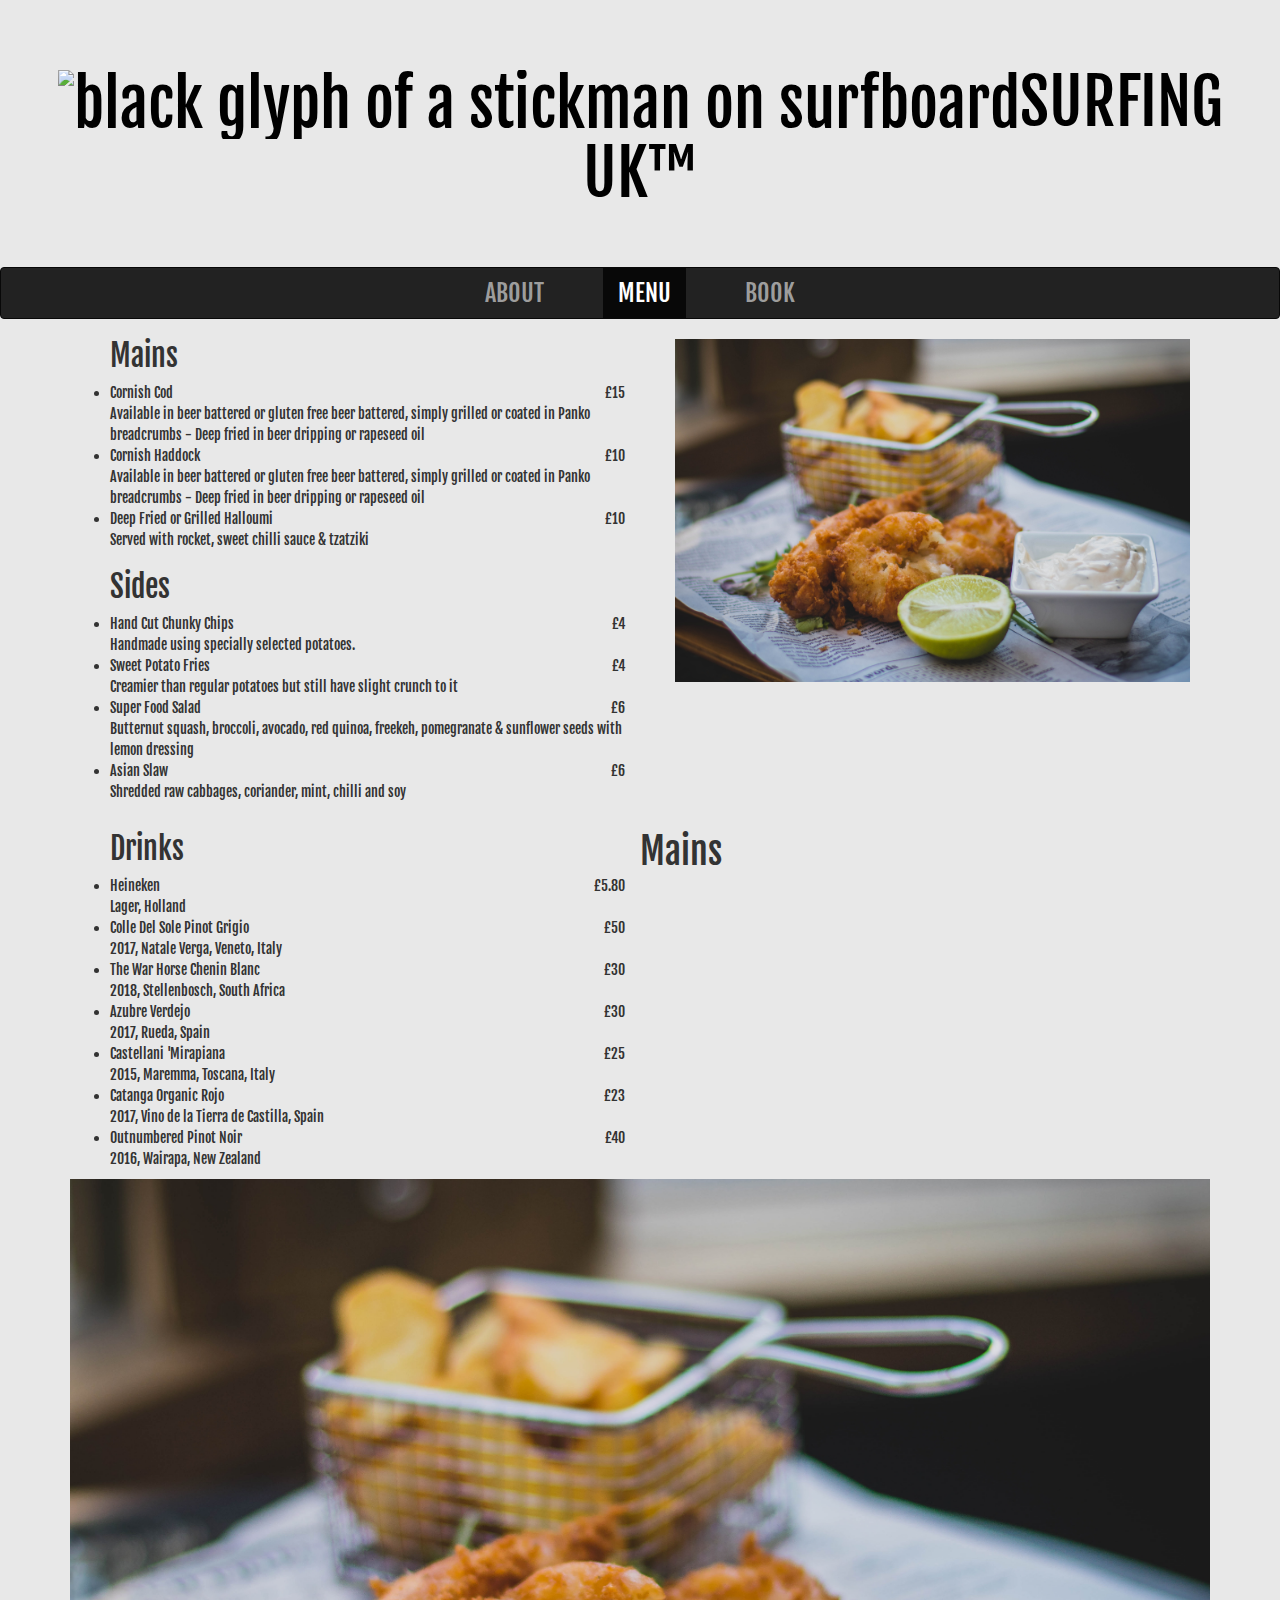
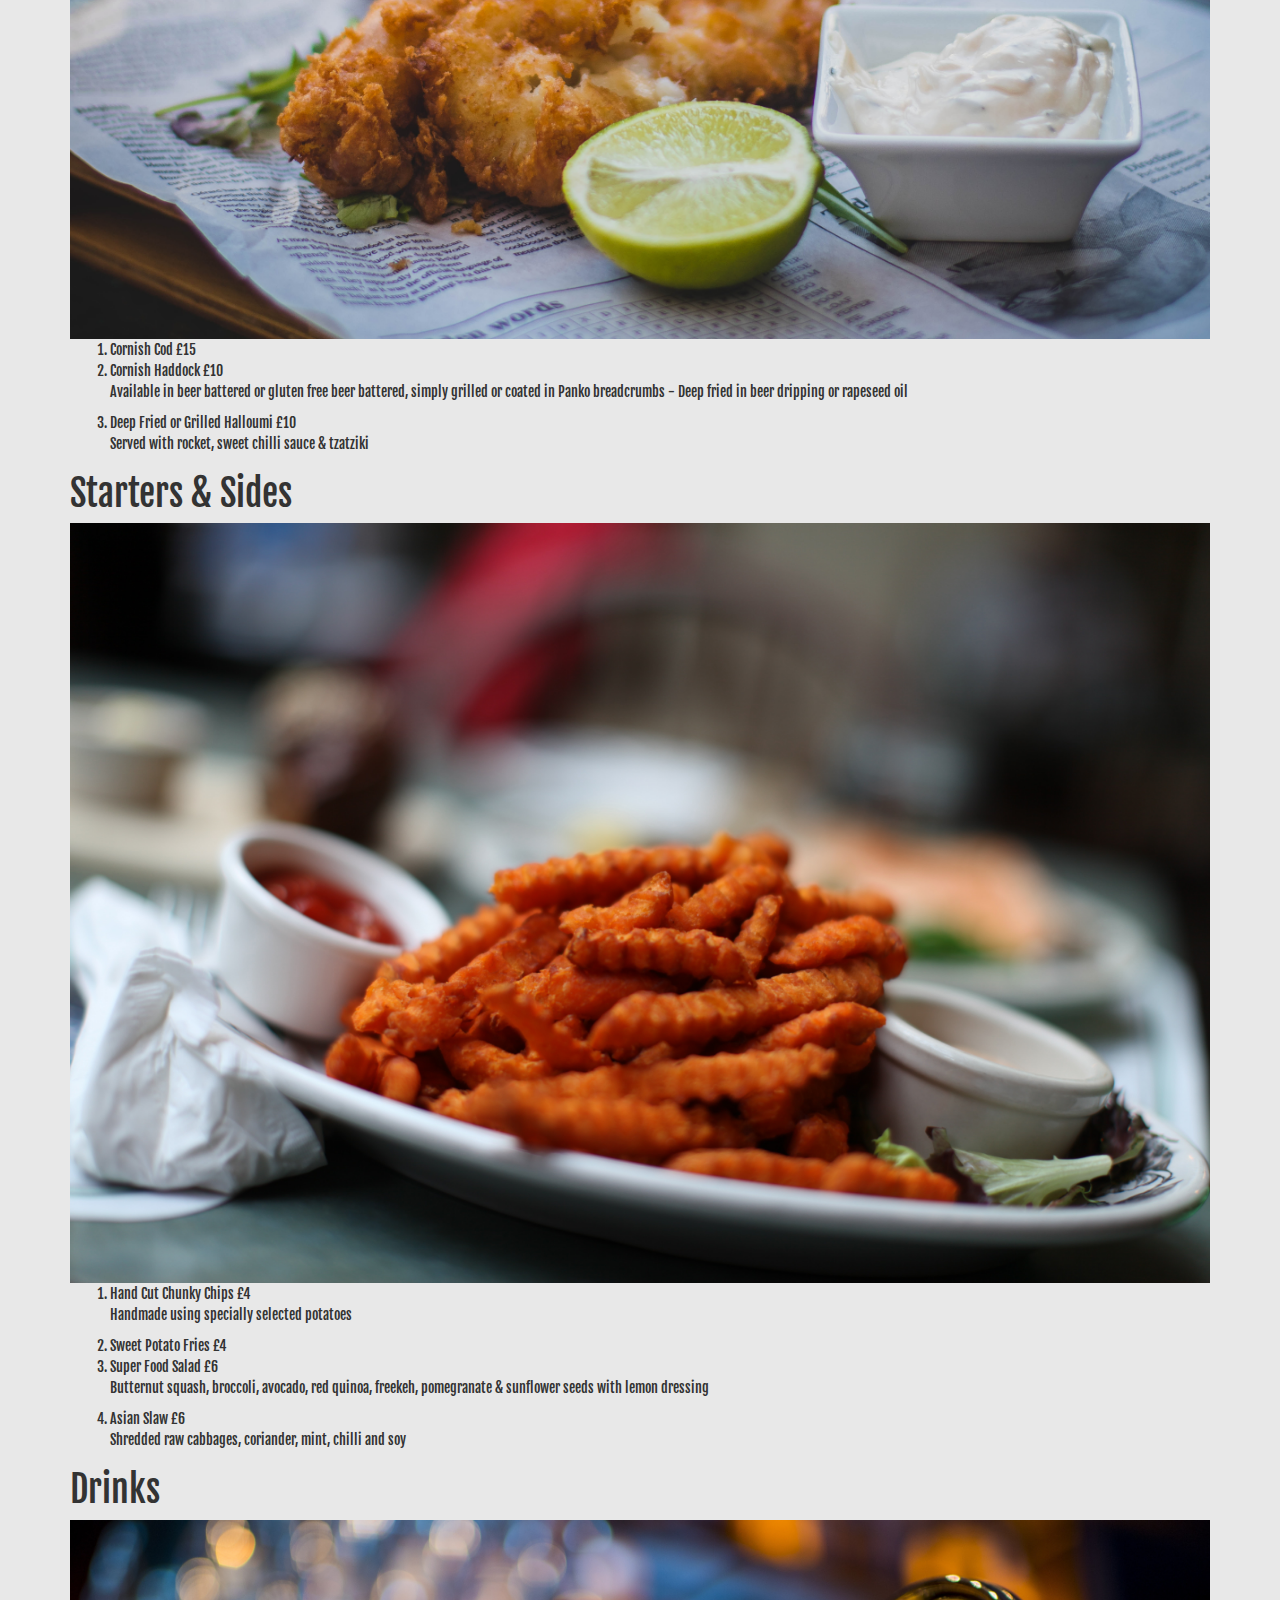
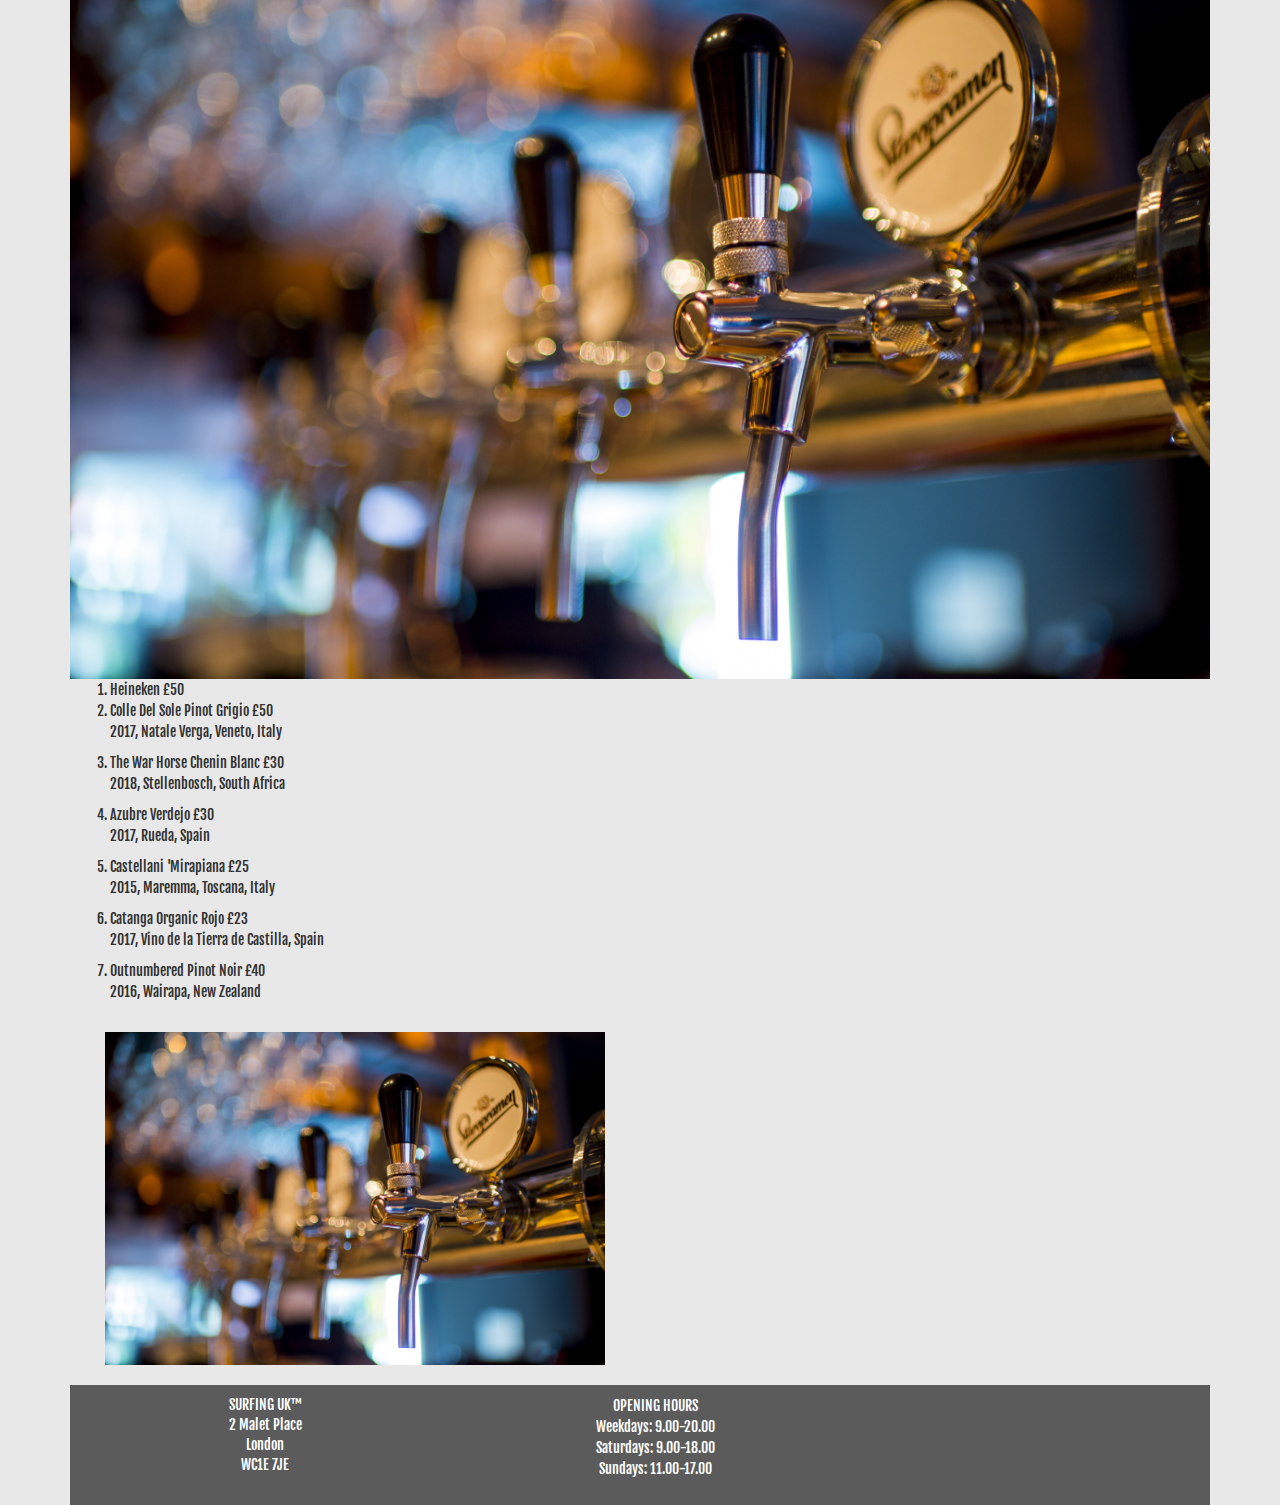
==== commit 9457ea20: "Food description & Resize Image" ====
--- a/menu.html
+++ b/menu.html
@@ -1,46 +1,102 @@
 <!DOCTYPE html>
-<html>
+<html lang="en">
   <head>
-    <meta name="viewport" content="width=device-width, initial-scale=1.0">
+    <title>SURFING UK™ Homepage</title>
     <meta charset="utf-8">
+    <meta name="viewport" content="width=device-width, initial-scale=1.0, shrink-to-fit=no">
     <meta http-equiv="X-UA-Compatible" content="IE=edge">
-
-    <title>HOME</title>
-
     <link href="css/bootstrap.css" rel="stylesheet">
+    <link href="https://fonts.googleapis.com/css?family=Fjalla+One" rel="stylesheet">
+    <link href="https://use.fontawesome.com/releases/v5.5.0/css/all.css" integrity="sha384-B4dIYHKNBt8Bc12p+WXckhzcICo0wtJAoU8YZTY5qE0Id1GSseTk6S+L3BlXeVIU" crossorigin="anonymous" rel="stylesheet">
     <link href="css/styles.css" rel="stylesheet" type="text/css">
-    <link rel="stylesheet" href="https://use.fontawesome.com/releases/v5.5.0/css/all.css" integrity="sha384-B4dIYHKNBt8Bc12p+WXckhzcICo0wtJAoU8YZTY5qE0Id1GSseTk6S+L3BlXeVIU" crossorigin="anonymous">
-    <link href="https://fonts.googleapis.com/css?family=Fjalla+One" rel="stylesheet">
-
-
-    <script src="js/jquery-3.3.1.min.js"></script>
-    <script src="js/bootstrap.min.js"></script>
-    <script src="js/scripts.js"></script>
-
-    <meta name="description" content="">
-    <meta name="author" content="">
-
-    <!-- IE10 viewport hack for Surface/desktop Windows 8 bug
-    CHECK PATH-->
-    <link href="../../assets/css/ie10-viewport-bug-workaround.css" rel="stylesheet">
+    <meta name="description" content="CF:G AW Competition">
+    <meta name="author" content="Annika, Melissa, Ain, Megan">
   </head>
   <body>
-    <div class="jumbotron text-center">
-      <h1>Restaurant Name</h1>
+    <div class="jumbotron text-center" role="banner">
+      <h1><img class="surfing_glyph" src="https://img.icons8.com/ios-glyphs/100/000000/surfing.png" alt="black glyph of a stickman on surfboard" title="Surfing Glyph">SURFING UK™</h1>
     </div>
-    <nav class="navbar navbar-inverse navbar-fixed" role="navigation">
-        <div class="navbar-header">
-          <button type="button" class="navbar-toggle" data-toggle="collapse" data-target=".navbar-collapse">
-            <span class="icon-bar"></span>
-            <span class="icon-bar"></span>
-            <span class="icon-bar"></span>
-          </button>
+    <nav class="navbar navbar-inverse" data-spy="affix" data-offset-top="197" role="navigation">
+      <div class="navbar-header">
+        <button type="button" class="navbar-toggle" data-toggle="collapse" data-target=".navbar-collapse" title="navigation toggle">
+          <span class="icon-bar"></span>
+          <span class="icon-bar"></span>
+          <span class="icon-bar"></span>
+        </button>
+      </div>
+      <div class="navbar-collapse collapse">
+        <ul class="nav navbar-nav">
+          <li><a href="index.html">ABOUT</a></li>
+          <li class="active"><a>MENU</a></li>
+          <li><a>BOOK</a></li>
+        </ul>
+      </div>
+    </nav>
+    <div class="container menu">
+      <div class="row">
+        <div class="col-sm-6">
+          <ul>
+            <h2>Mains</h2>
+            <li class="food">Cornish Cod<span class="price">£15</span><br>
+              <span class="f_description">Available in beer battered or gluten
+              free beer battered, simply grilled or coated in Panko breadcrumbs -
+              Deep fried in beer dripping or rapeseed oil</span>
+            </li>
+            <li class="food">Cornish Haddock<span class="price">£10</span><br>
+              <span class="f_description">Available in beer battered or gluten
+              free beer battered, simply grilled or coated in Panko breadcrumbs -
+              Deep fried in beer dripping or rapeseed oil</span>
+            </li>
+            <li class="food">Deep Fried or Grilled Halloumi<span class="price">£10</span><br>
+              <span class="f_description">Served with rocket, sweet chilli sauce & tzatziki</span>
+            </li>
+          </ul>
+          <ul>
+            <h2>Sides</h2>
+            <li class="food">Hand Cut Chunky Chips<span class="price">£4</span><br>
+              <span class="f_description">Handmade using specially selected potatoes.</span>
+            </li>
+            <li class="food">Sweet Potato Fries<span class="price">£4</span><br>
+              <span class="f_description">Creamier than regular potatoes but still have slight crunch to it</span>
+            </li>
+            <li class="food">Super Food Salad<span class="price">£6</span><br>
+              <span class="f_description">Butternut squash, broccoli, avocado, red
+              quinoa, freekeh, pomegranate & sunflower seeds with lemon dressing</span>
+            </li>
+            <li class="food">Asian Slaw<span class="price">£6</span><br>
+              <span class="f_description">Shredded raw cabbages, coriander, mint, chilli and soy</span>
+            </li>
+          </ul>
         </div>
-        <div class="navbar-collapse collapse">
-          <ul class="nav navbar-nav">
-            <li><a href="index.html">ABOUT</a></li>
-            <li class="active"><a href="menu.html">MENU</a></li>
-            <li><a href="#">BOOK</a></li>
+        <div class="col-sm-6">
+          <img src="images/fish_chips_1.jpg" class="img-responsive food_image" title="Fish & Chips" alt="main course of fish with a side of chips">
+        </div>
+      </div>
+      <div class="row">
+        <div class="col-sm-6">
+          <ul>
+            <h2>Drinks</h2>
+            <li class="food">Heineken<span class="price">£5.80</span><br>
+              <span class="f_description">Lager, Holland</span>
+            </li>
+            <li class="food">Colle Del Sole Pinot Grigio<span class="price">£50</span><br>
+              <span class="f_description">2017, Natale Verga, Veneto, Italy</span>
+            </li>
+            <li class="food">The War Horse Chenin Blanc<span class="price">£30</span><br>
+              <span class="f_description">2018, Stellenbosch, South Africa</span>
+            </li>
+            <li class="food">Azubre Verdejo<span class="price">£30</span><br>
+              <span class="f_description">2017, Rueda, Spain</span>
+            </li>
+            <li class="food">Castellani 'Mirapiana<span class="price">£25</span><br>
+              <span class="f_description">2015, Maremma, Toscana, Italy</span>
+            </li>
+            <li class="food">Catanga Organic Rojo<span class="price">£23</span><br>
+              <span class="f_description">2017, Vino de la Tierra de Castilla, Spain</span>
+            </li>
+            <li class="food">Outnumbered Pinot Noir<span class="price">£40</span><br>
+              <span class="f_description">2016, Wairapa, New Zealand</span>
+            </li>
           </ul>
         </div>
     </nav>
@@ -84,39 +140,45 @@
             <li class="food">Outnumbered Pinot Noir £40</li>
             <p class="f_description">2016, Wairapa, New Zealand</p>
           </ol>
+
+        <div class="col-sm-6">
+          <img src="images/beer.jpg" class="img-responsive drink_image" title="pint of beer" alt="pint of one of our local beers">
         </div>
-
-
+      </div>
+    </div>
     <footer>
-<div class="container">
-      <div class="row">
-  <div class="col-sm-8">
-    <address>
-Fish & Chips Restaurant<br>
-2 Malet Pl<br>
-Camden Town<br>
-London WC1E 7JE<br>
-  </address>
-</div>
-  <div class="social col-sm-4">
-    <i class="fab fa-twitter-square"></i>
-    <i class="fab fa-facebook-square"></i>
-    <i class="fab fa-instagram"></i>
-  </div>
-</div>
-</div>
+      <div class="container">
+        <div class="row">
+          <div class="col-sm-4">
+            <address>SURFING UK™<br>
+            2 Malet Place<br>
+            London<br>
+            WC1E 7JE<br>
+          </address>
+          </div>
+          <div class="col-sm-4">
+            <p class="hours">OPENING HOURS<br>
+            Weekdays: 9.00-20.00<br>
+            Saturdays: 9.00-18.00<br>
+            Sundays: 11.00-17.00
+            </p>
+          </div>
+          <div class="social col-sm-4">
+            <a href="https://www.facebook.com" title="SURFING UK facebook page" >
+              <i class="fab fa-facebook-square" tabindex="0" role="button"></i>
+            </a>
+            <a href="https://www.twitter.com" title="SURFING UK twitter page">
+              <i class="fab fa-twitter-square" tabindex="0" role="button"></i>
+            </a>
+            <a href="https://www.instagram.com" title="SURFING UK instagram page">
+              <i class="fab fa-instagram" tabindex="0" role="button"></i>
+            </a>
+          </div>
+        </div>
+      </div>
     </footer>
-
-
-    <!-- Bootstrap core JavaScript
-    ================================================== -->
-    <!-- Placed at the end of the document so the pages load faster
-    CHECK PATH-->
-    <script src="https://ajax.googleapis.com/ajax/libs/jquery/1.12.4/jquery.min.js"></script>
-    <script>window.jQuery || document.write('<script src="../../assets/js/vendor/jquery.min.js"><\/script>')</script>
-    <script src="../../dist/js/bootstrap.min.js"></script>
-    <!-- IE10 viewport hack for Surface/desktop Windows 8 bug
-    CHECK PATH-->
-    <script src="../../assets/js/ie10-viewport-bug-workaround.js"></script>
+    <script src="js/jquery-3.3.1.min.js"></script>
+    <script src="js/bootstrap.min.js"></script>
+    <script src="js/scripts.js"></script>
   </body>
 </html>
--- a/css/styles.css
+++ b/css/styles.css
@@ -1,4 +1,29 @@
+.jumbotron {
+  margin-bottom: 0;
+  background-color: #e8e8e8;
+}
+
+.surfing_glyph {
+  height: 70px;
+  width: 70px;
+}
+
+h1, h2, h3, p, li, small, label, address {
+  font-family: 'Fjalla One', sans-serif;
+}
+
+.jumbotron h1 {
+  color: black;
+}
+
+.navbar-nav a {
+  color: #bfa13f;
+}
+
 @media (min-width: 768px) {
+  .navbar {
+    margin-bottom: 0;
+  }
    .navbar-nav {
      width: 100%;
      text-align: center;
@@ -6,71 +31,102 @@
    .navbar-nav > li {
      float: none;
      display: inline-block;
+     padding-left: 20px;
+     padding-right: 20px;
+     font-size: 24px;
    }
  }
 
- body {
-   background-color: #e8e8e8;
+ .navbar-toggle {
+   width: 44px;
+   height: 44px;
  }
 
- h1 {
-   font-family: 'Fjalla One', sans-serif;
-
+ .affix {
+     top: 0;
+     width: 100%;
+     z-index: 9999 !important;
  }
 
- h2 {
-
+ .carousel-inner img {
+   margin: auto;
+   width:640px;
+   height: 360px;
  }
 
- h3 {
-
+ .glyphicon-chevron-right, .glyphicon-chevron-left {
+   width: 44px;
+   height: 44px;
  }
 
- p {
+body {
+  background-color: #e8e8e8;
+  line-height: 1.5;
+}
 
- }
-
- a {
-   color: #bfa13f;
- }
-
- .description {
-   padding: 10px;
-   padding-top: 40px;
-   padding-left: 30px;
-   padding-right: 30px;
- }
-
-.jumbotron {
-  padding: 10px;
+.description {
+  padding-top: 40px;
+  padding-left: 20px;
+  padding-right: 20px;
+  padding-bottom: 10px;
+  font-size: 20px;
+  text-align: justify;
 }
 
 .reviews {
   padding-top: 20px;
+  padding-bottom: 20px;
+}
+
+.submitted, .submissions h3 {
+  text-align: center;
+}
+
+.submit_button {
+  width: 88px;
+  height: 44px;
+}
+
+.map {
+  width: 100%;
+  height: 460px;
+  margin-bottom: 10px;
+}
+
+@media (max-width: 768px) {
+  .map {
+  height: 300px;
+  }
 }
 
 footer {
   background-color: #5b5b5b;
+  text-align: center;
 }
 
-.fab {
-  font-size: 24px;
+address, .hours {
+  padding: 10px;
   color: white;
-  padding: 5px;
 }
 
 .social {
   padding: 10px;
 }
 
-address {
-  padding: 10px;
-  color: #ffffff;
+.fab {
+  font-size: 60px;
+  color: white;
+  padding: 5px;
 }
 
- }
- .carousel-slide {
-   width: 640px;
-   height: 320px;
-   position: center;
+.price {
+  float: right;
 }
+
+.food_image {
+  padding: 20px;
+}
+
+.drink_image {
+  padding: 20px;
+}
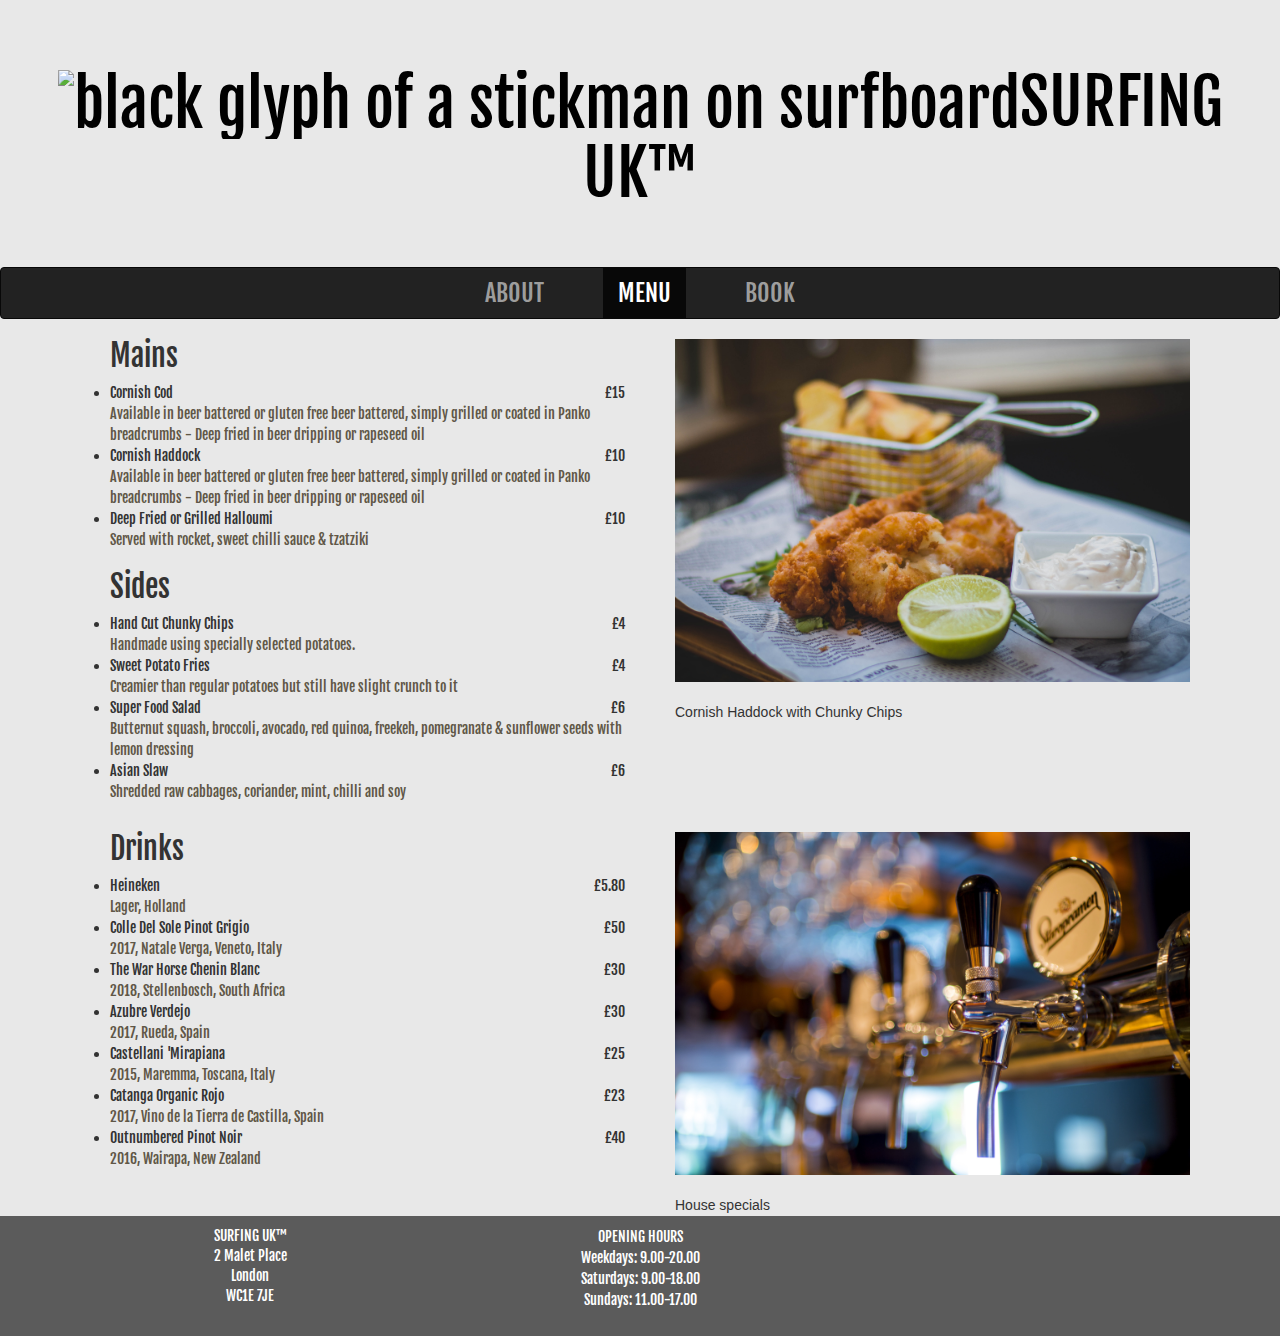
==== commit f5d9892d: "Adding Caption" ====
--- a/menu.html
+++ b/menu.html
@@ -70,6 +70,7 @@
         </div>
         <div class="col-sm-6">
           <img src="images/fish_chips_1.jpg" class="img-responsive food_image" title="Fish & Chips" alt="main course of fish with a side of chips">
+          <imgcaption class="figure-caption">Cornish Haddock with Chunky Chips</imgcaption>
         </div>
       </div>
       <div class="row">
@@ -101,48 +102,9 @@
         </div>
     </nav>
 
-          <div class="container">
-          <h1>Mains</h1>
-          <img src="images/fish_chips_1.jpg" class="img-responsive" alt="Responsive image">
-          <ol>
-            <li class="food">Cornish Cod £15</li>
-            <li class="food">Cornish Haddock £10</li>
-            <p class="f_description">Available in beer battered or gluten free beer battered, simply grilled or coated in Panko breadcrumbs - Deep fried in beer dripping or rapeseed oil</p>
-            <li class="food">Deep Fried or Grilled Halloumi £10</li>
-            <p class="f_description">Served with rocket, sweet chilli sauce & tzatziki</p>
-          </ol>
-
-          <h1>Starters & Sides</h1>
-          <img src="images/cuisine-delicious-dinner-1259999.jpg" class="img-responsive" alt="Responsive image">
-          <ol>
-            <li class="food">Hand Cut Chunky Chips £4</li>
-            <p class="f_description">Handmade using specially selected potatoes</p>
-            <li class="food">Sweet Potato Fries £4</li>
-            <li class="food">Super Food Salad £6</li>
-            <p class="f_description">Butternut squash, broccoli, avocado, red quinoa, freekeh, pomegranate & sunflower seeds with lemon dressing</p>
-            <li class="food">Asian Slaw £6</li>
-            <p class="f_description">Shredded raw cabbages, coriander, mint, chilli and soy</p>
-          </ol>
-          <h1>Drinks</h1>
-          <img src="images/beer.jpg" class="img-responsive" alt="Responsive image">
-          <ol>
-            <li class="food">Heineken £50</li>
-            <li class="food">Colle Del Sole Pinot Grigio £50</li>
-            <p class="f_description>">2017, Natale Verga, Veneto, Italy</p>
-            <li class="food">The War Horse Chenin Blanc £30</li>
-            <p class="f_description">2018, Stellenbosch, South Africa</p>
-            <li class="food">Azubre Verdejo £30</li>
-            <p class="f_description">2017, Rueda, Spain</p>
-            <li class="food">Castellani 'Mirapiana £25</li>
-            <p class="f_description">2015, Maremma, Toscana, Italy</p>
-            <li class="food">Catanga Organic Rojo £23</li>
-            <p class="f_description">2017, Vino de la Tierra de Castilla, Spain</p>
-            <li class="food">Outnumbered Pinot Noir £40</li>
-            <p class="f_description">2016, Wairapa, New Zealand</p>
-          </ol>
-
         <div class="col-sm-6">
           <img src="images/beer.jpg" class="img-responsive drink_image" title="pint of beer" alt="pint of one of our local beers">
+          <imgcaption class="figure-caption">House specials</imgcaption>
         </div>
       </div>
     </div>
--- a/css/styles.css
+++ b/css/styles.css
@@ -48,16 +48,19 @@
      z-index: 9999 !important;
  }
 
+
  .carousel-inner img {
    margin: auto;
-   width:640px;
-   height: 360px;
+   width: 100%;
+   max-height: 100%;
+
  }
 
  .glyphicon-chevron-right, .glyphicon-chevron-left {
    width: 44px;
    height: 44px;
  }
+
 
 body {
   background-color: #e8e8e8;
@@ -130,3 +133,13 @@
 .drink_image {
   padding: 20px;
 }
+
+.f_description {
+  color: #605747;
+}
+
+.figure-caption {
+  font: 'Fjalla One';
+  margin-top: 5px;
+  margin-left: 20px;
+}
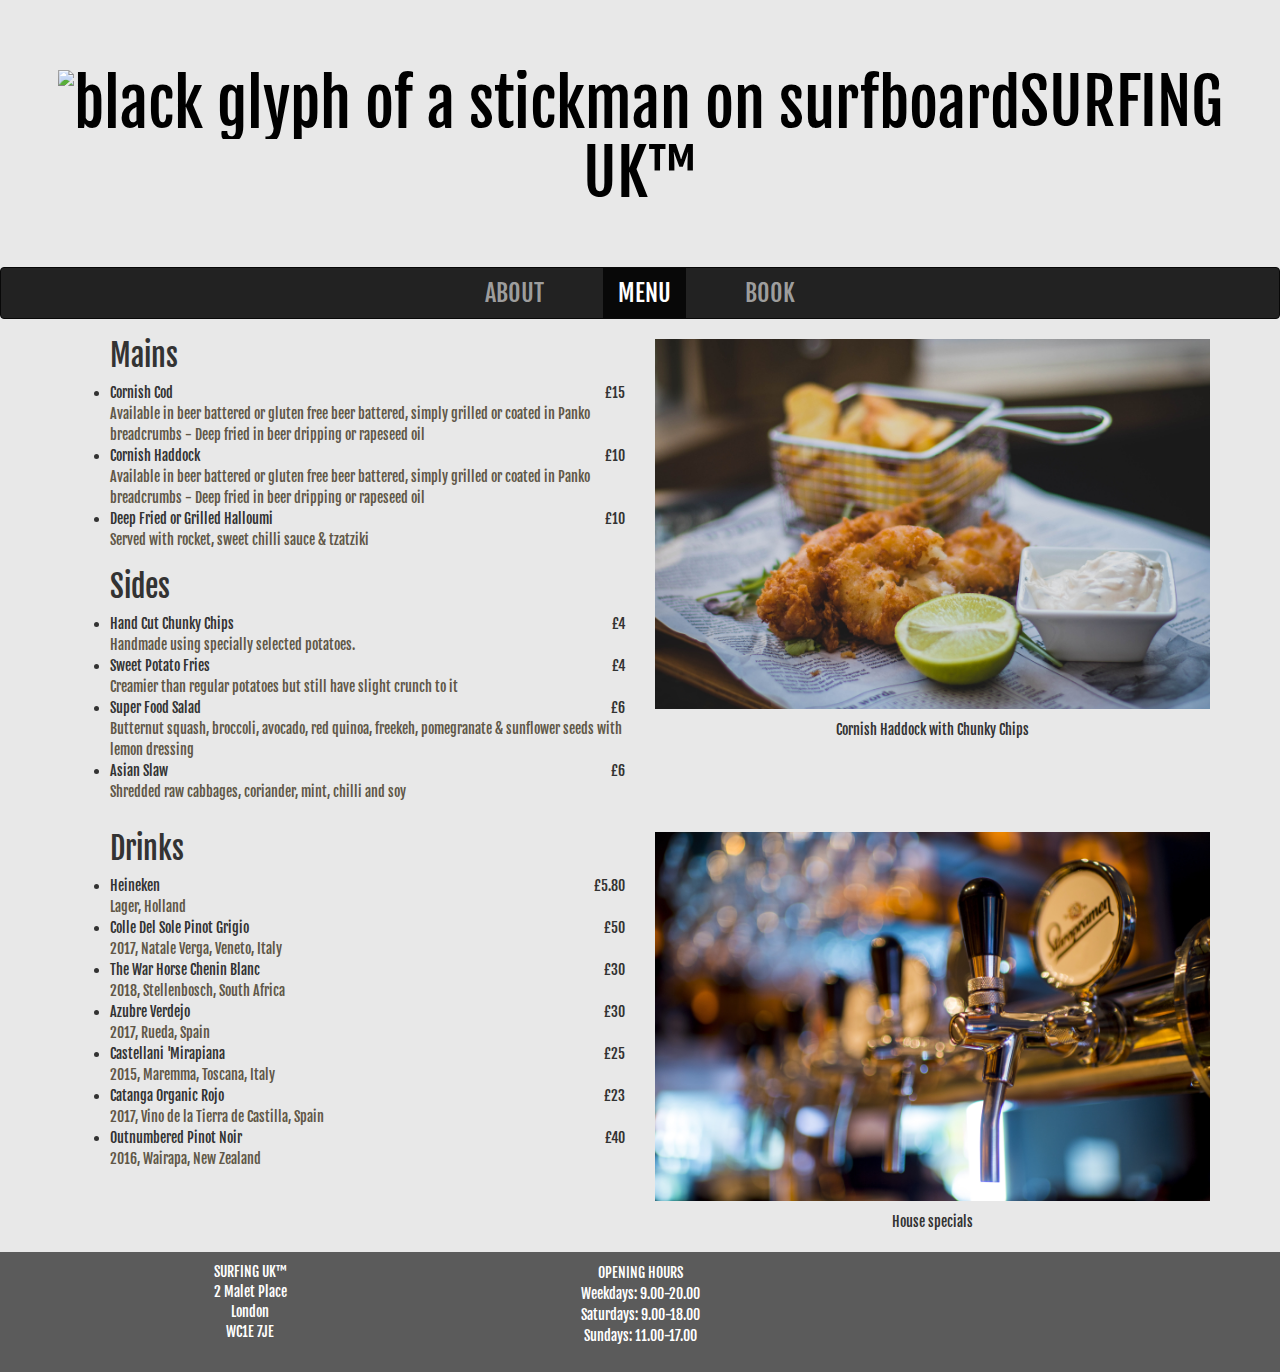
==== commit b094c47f: "Restyle css caption-image" ====
--- a/menu.html
+++ b/menu.html
@@ -70,7 +70,7 @@
         </div>
         <div class="col-sm-6">
           <img src="images/fish_chips_1.jpg" class="img-responsive food_image" title="Fish & Chips" alt="main course of fish with a side of chips">
-          <imgcaption class="figure-caption">Cornish Haddock with Chunky Chips</imgcaption>
+          <imgcaption class="figure-caption center-block">Cornish Haddock with Chunky Chips</imgcaption>
         </div>
       </div>
       <div class="row">
@@ -104,7 +104,7 @@
 
         <div class="col-sm-6">
           <img src="images/beer.jpg" class="img-responsive drink_image" title="pint of beer" alt="pint of one of our local beers">
-          <imgcaption class="figure-caption">House specials</imgcaption>
+          <imgcaption class="figure-caption center-block">House specials</imgcaption>
         </div>
       </div>
     </div>
--- a/css/styles.css
+++ b/css/styles.css
@@ -127,11 +127,13 @@
 }
 
 .food_image {
-  padding: 20px;
+  padding-top: 20px;
+  padding-bottom: 10px;
 }
 
 .drink_image {
-  padding: 20px;
+  padding-top: 20px;
+  padding-bottom: 10px;
 }
 
 .f_description {
@@ -139,7 +141,7 @@
 }
 
 .figure-caption {
-  font: 'Fjalla One';
-  margin-top: 5px;
-  margin-left: 20px;
+  font-family: Fjalla One;
+  margin-bottom: 20px;
+  text-align: center;
 }
